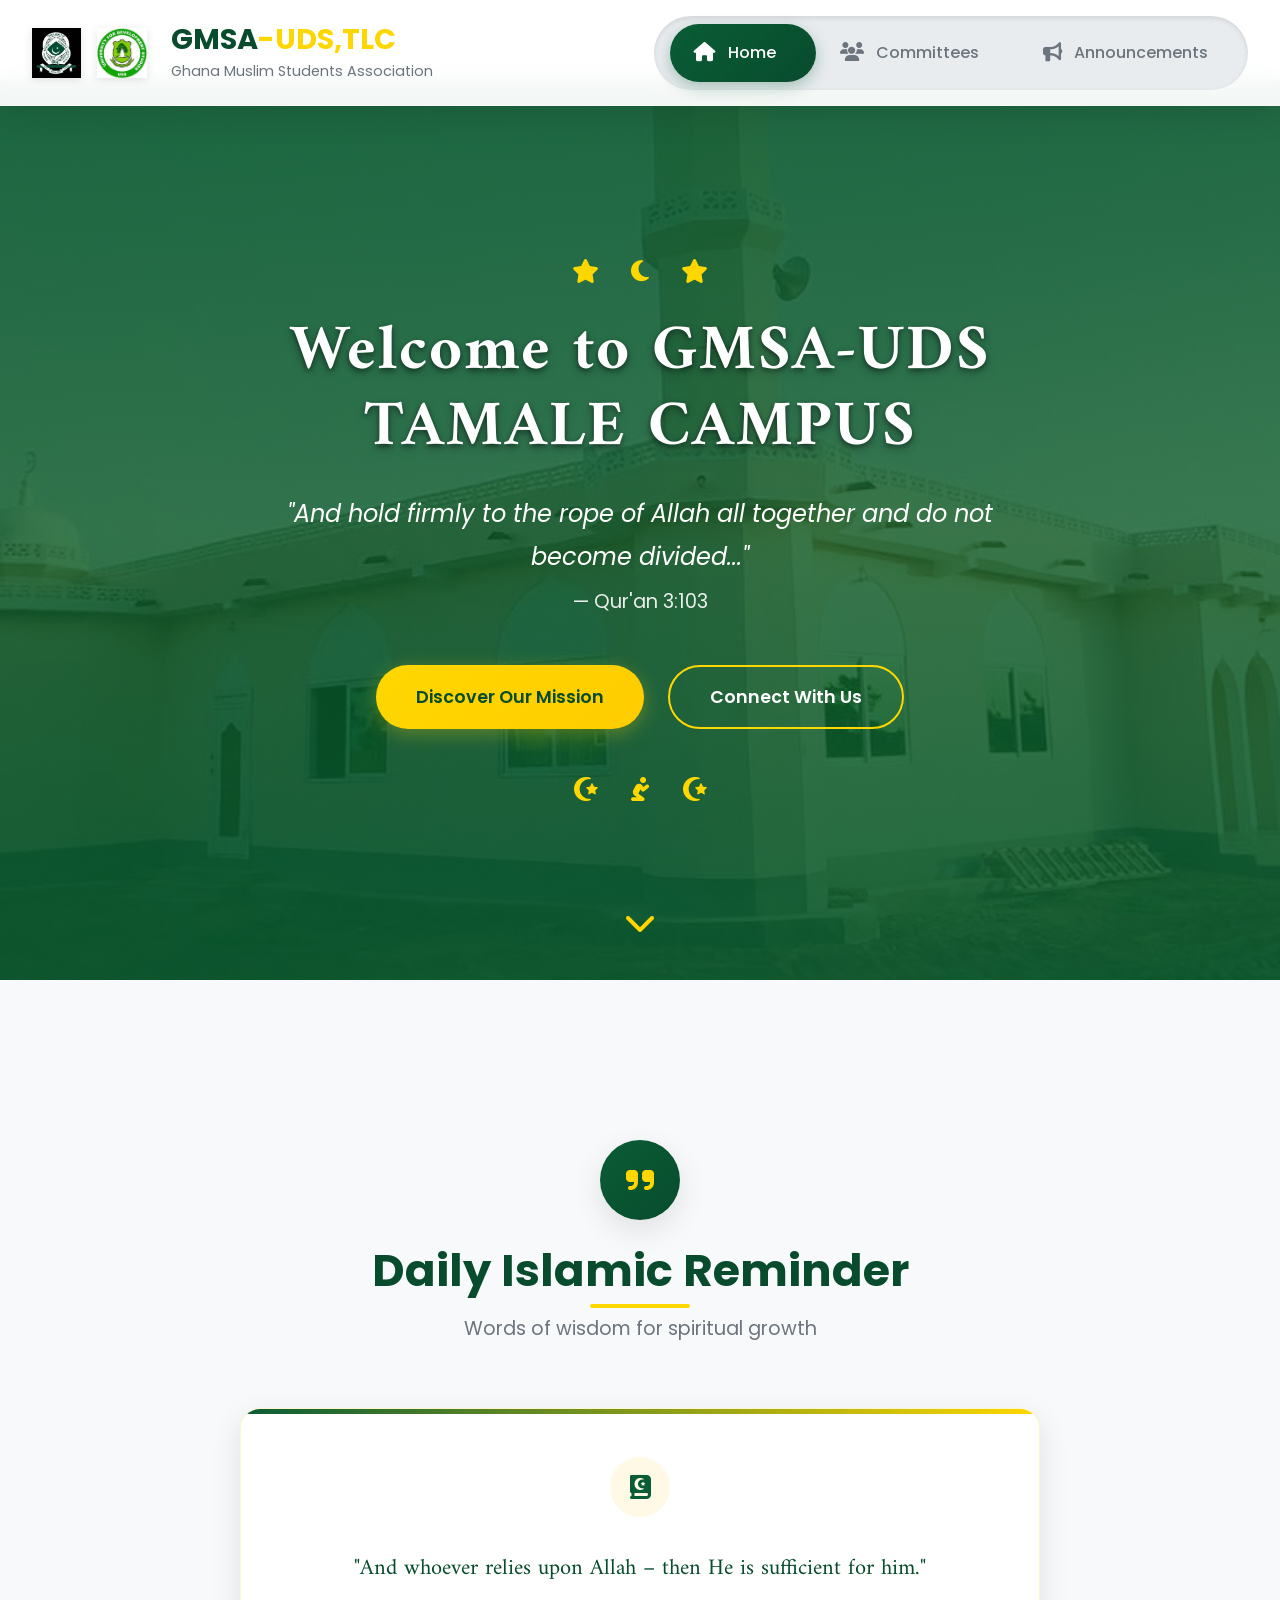
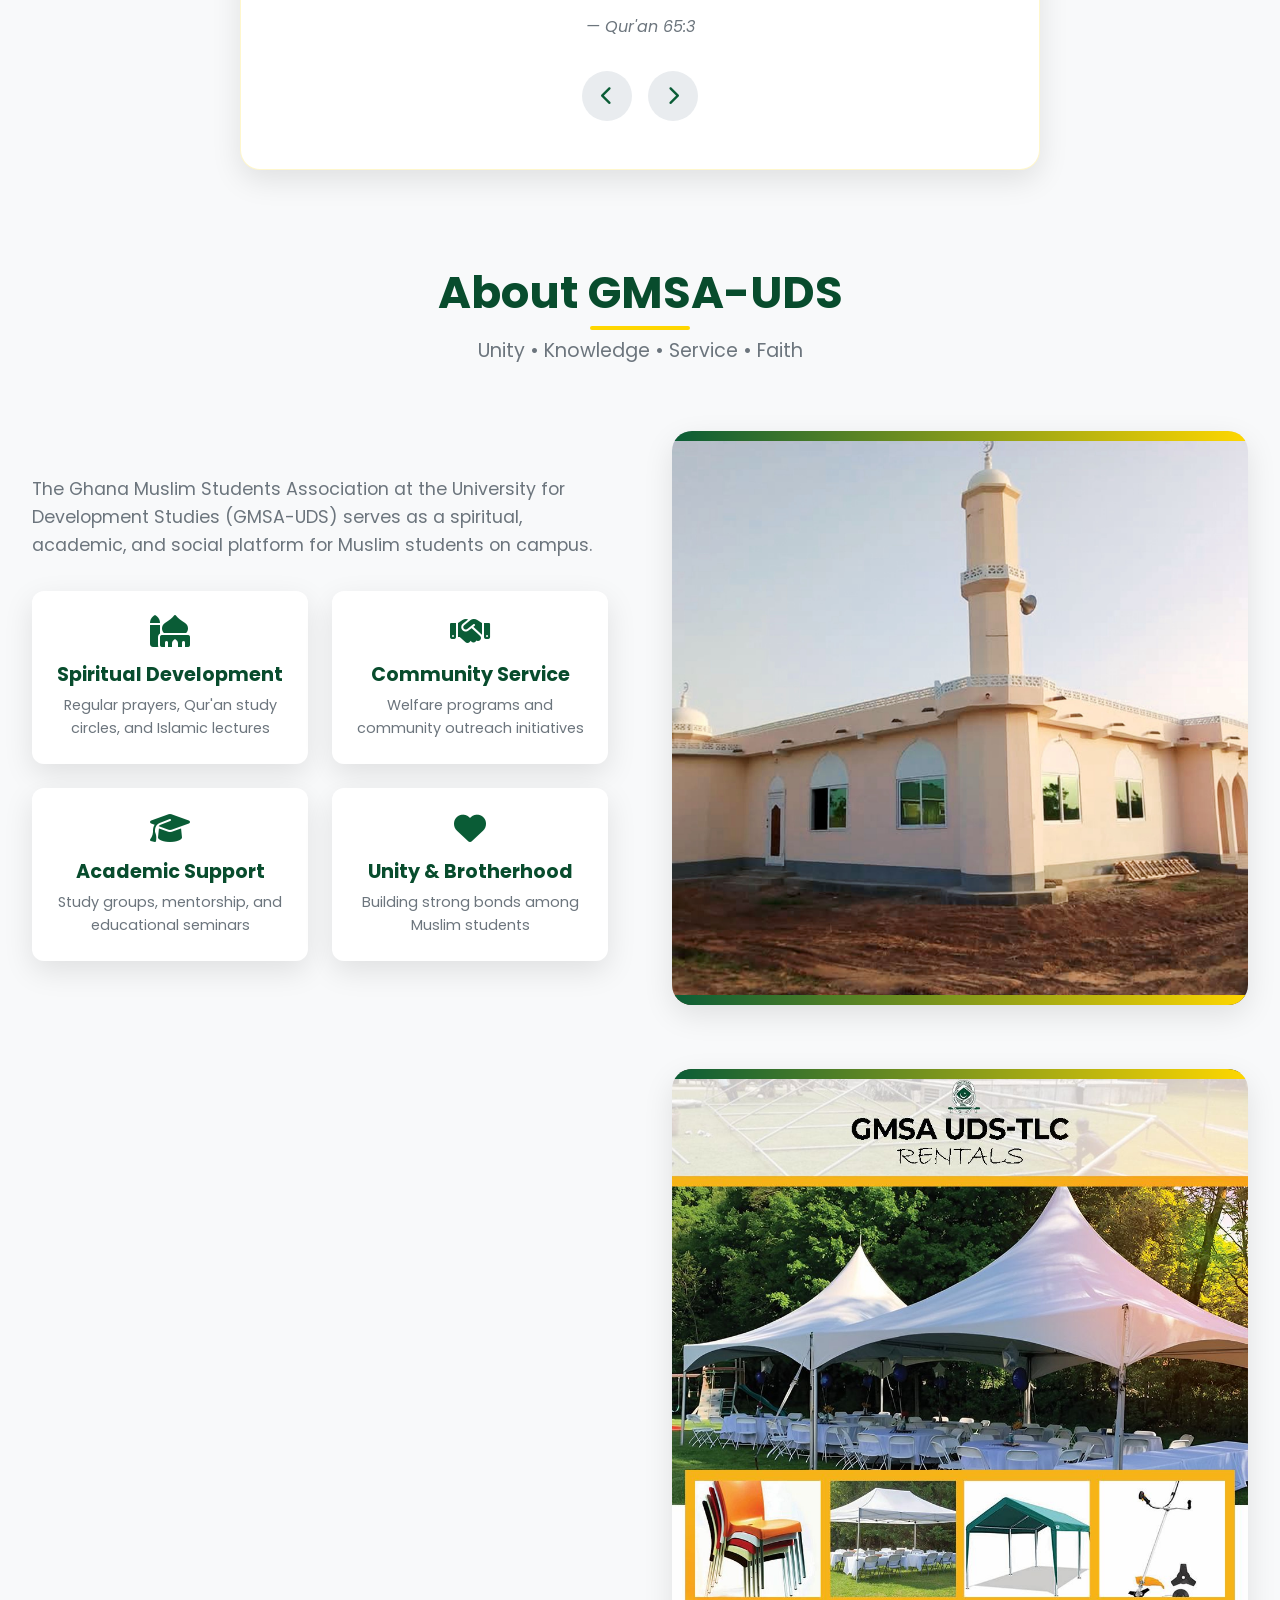
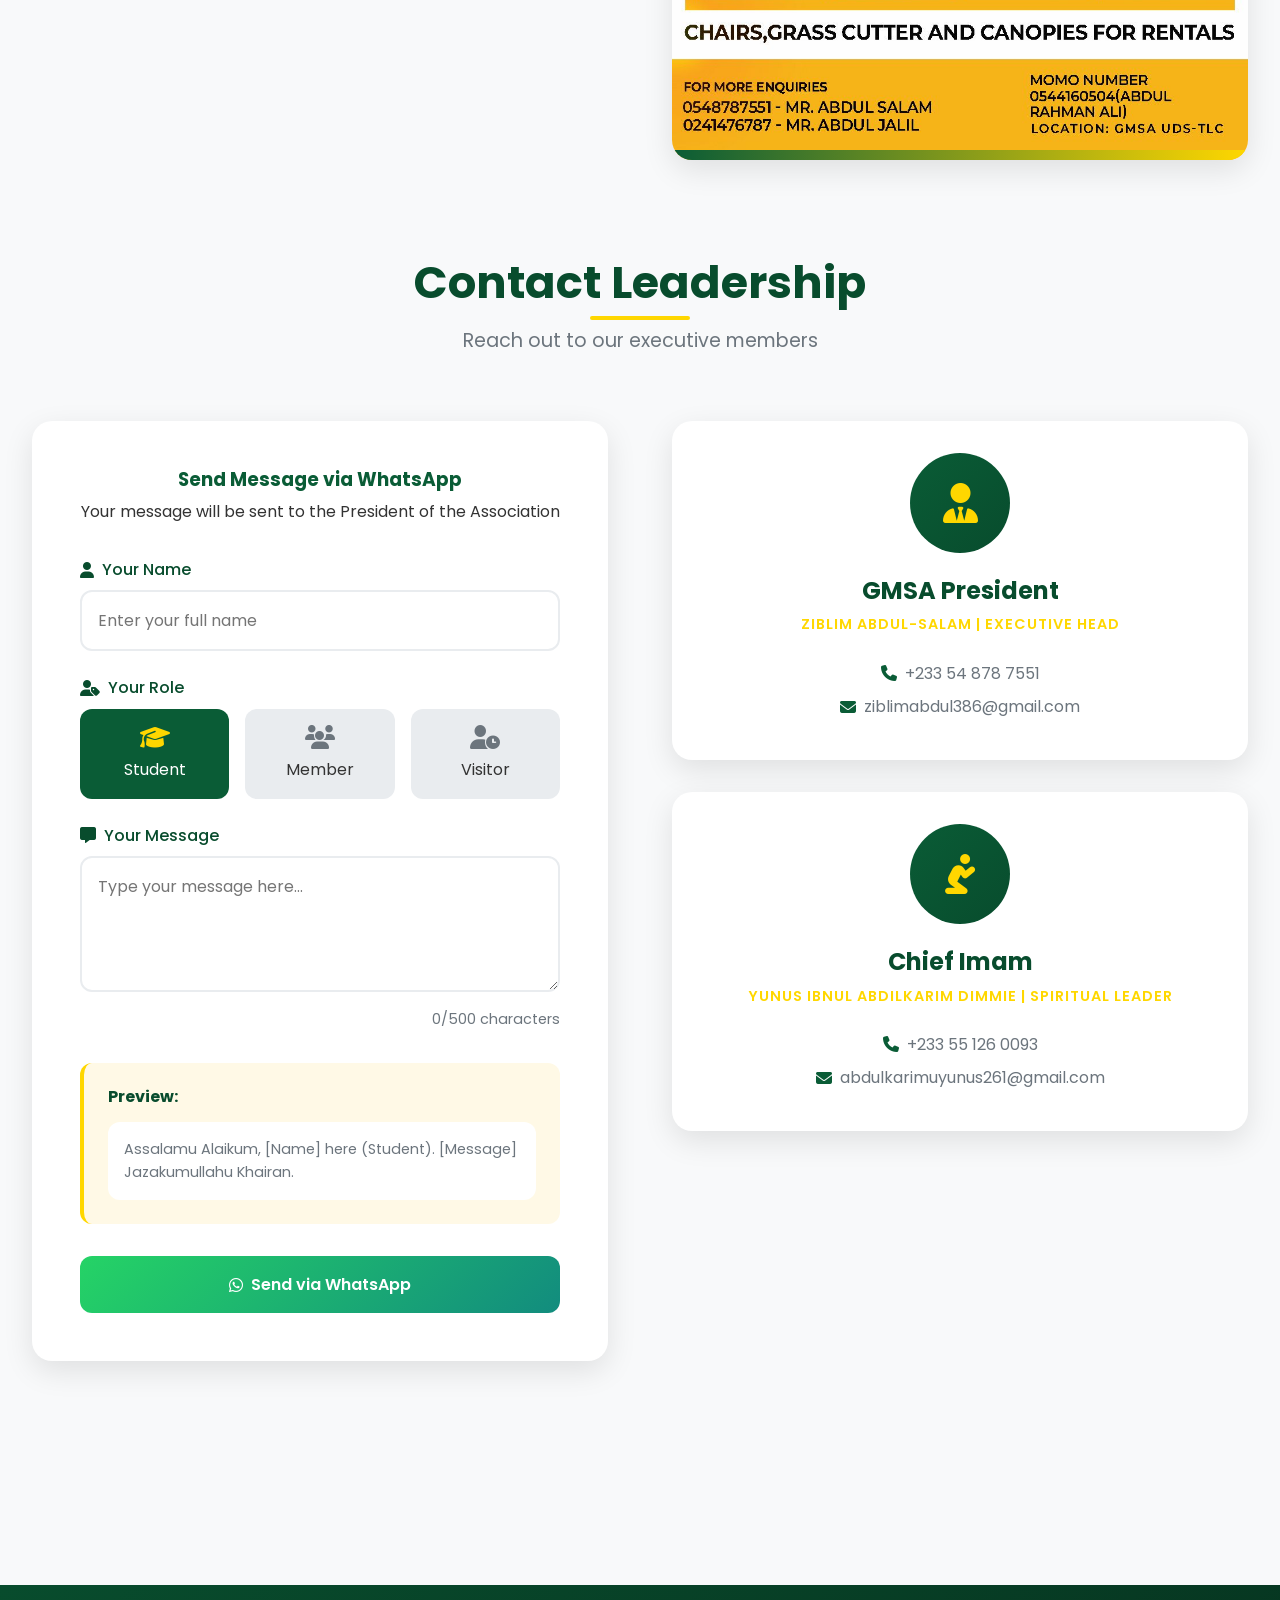
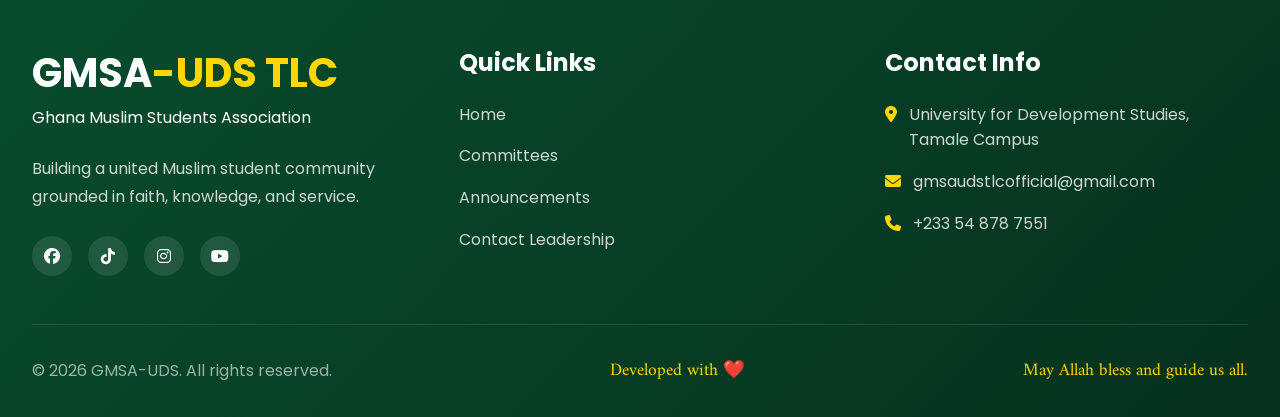
==== index.html @ 1ff303b8 "Add files via upload" ====
<!DOCTYPE html>
<html lang="en">
<head>
    <meta charset="UTF-8">
    <meta name="viewport" content="width=device-width, initial-scale=1.0">
    <title>GMSA-UDS | Ghana Muslim Students Association</title>
    <link rel="stylesheet" href="style.css">
    <link rel="stylesheet" href="https://cdnjs.cloudflare.com/ajax/libs/font-awesome/6.4.0/css/all.min.css">
    <link href="https://fonts.googleapis.com/css2?family=Poppins:wght@300;400;500;600;700&family=Amiri:wght@400;700&display=swap" rel="stylesheet">
    <link rel="stylesheet" href="https://cdnjs.cloudflare.com/ajax/libs/animate.css/4.1.1/animate.min.css">
</head>
<body>
    <!-- Navigation -->
    <nav class="main-nav">
        <div class="nav-container">
            <div class="logo-section">
                <div class="logo-wrapper">
                    <img src="logo-gmsa.png" alt="GMSA Logo" class="logo">
                    <img src="logo-uds.png" alt="UDS Logo" class="logo">
                </div>
                <div class="logo-text">
                    <h1>GMSA<span class="gold-text">-UDS,TLC</span></h1>
                    <p>Ghana Muslim Students Association</p>
                </div>
            </div>
            
            <div class="nav-tabs">
                <a href="index.html" class="nav-tab active" data-tab="home">
                    <i class="fas fa-home"></i>
                    <span>Home</span>
                </a>
                <a href="committees.html" class="nav-tab" data-tab="committees">
                    <i class="fas fa-users"></i>
                    <span>Committees</span>
                </a>
                <a href="announcements.html" class="nav-tab" data-tab="announcements">
                    <i class="fas fa-bullhorn"></i>
                    <span>Announcements</span>
                </a>
                <div class="nav-slider"></div>
            </div>
            
            <button class="mobile-menu-btn">
                <i class="fas fa-bars"></i>
            </button>
        </div>
    </nav>

    <!-- Mobile Navigation -->
    <div class="mobile-nav">
        <a href="index.html" class="mobile-nav-link active">
            <i class="fas fa-home"></i> Home
        </a>
        <a href="committees.html" class="mobile-nav-link">
            <i class="fas fa-users"></i> Committees
        </a>
        <a href="announcements.html" class="mobile-nav-link">
            <i class="fas fa-bullhorn"></i> Announcements
        </a>
    </div>

    <!-- Home Page Hero -->
    <section class="hero-section" id="home-hero">
        <div class="hero-overlay"></div>
        <div class="hero-content animate__animated animate__fadeInUp">
            <div class="islamic-ornament top-ornament">
                <i class="fas fa-star"></i>
                <i class="fas fa-moon"></i>
                <i class="fas fa-star"></i>
            </div>
            
            <h1 class="hero-title">Welcome to GMSA-UDS TAMALE CAMPUS</h1>
            <div class="hero-subtitle">
                <p class="quran-verse">"And hold firmly to the rope of Allah all together and do not become divided..."</p>
                <p class="quran-ref">— Qur'an 3:103</p>
            </div>
            
            <div class="hero-cta">
                <a href="#about" class="cta-btn primary-btn">Discover Our Mission</a>
                <a href="#contact" class="cta-btn secondary-btn">Connect With Us</a>
            </div>
            
            <div class="islamic-ornament bottom-ornament">
                <i class="fas fa-star-and-crescent"></i>
                <i class="fas fa-pray"></i>
                <i class="fas fa-star-and-crescent"></i>
            </div>
        </div>
        
        <div class="scroll-indicator">
            <i class="fas fa-chevron-down"></i>
        </div>
    </section>

    <!-- Main Content -->
    <main class="main-content">
        <!-- Daily Quote Section -->
        <section class="daily-quote-section">
            <div class="section-header">
                <div class="section-icon">
                    <i class="fas fa-quote-right"></i>
                </div>
                <h2 class="section-title">Daily Islamic Reminder</h2>
                <p class="section-subtitle">Words of wisdom for spiritual growth</p>
            </div>
            
            <div class="quote-container">
                <div class="quote-card">
                    <div class="quote-icon">
                        <i class="fas fa-book-quran"></i>
                    </div>
                    <p class="quote-text" id="daily-quote">Loading daily reminder...</p>
                    <p class="quote-ref" id="quote-ref"></p>
                    <div class="quote-controls">
                        <button id="prev-quote" class="quote-btn">
                            <i class="fas fa-chevron-left"></i>
                        </button>
                        <button id="next-quote" class="quote-btn">
                            <i class="fas fa-chevron-right"></i>
                        </button>
                    </div>
                </div>
            </div>
        </section>

        <!-- About Section -->
        <section class="about-section" id="about">
            <div class="section-header">
                <h2 class="section-title">About GMSA-UDS</h2>
                <p class="section-subtitle">Unity • Knowledge • Service • Faith</p>
            </div>
            
            <div class="about-content">
                <div class="about-text animate__animated animate__fadeInLeft">
                    <p>The Ghana Muslim Students Association at the University for Development Studies (GMSA-UDS) serves as a spiritual, academic, and social platform for Muslim students on campus.</p>
                    
                    <div class="about-highlights">
                        <div class="highlight-card">
                            <i class="fas fa-mosque"></i>
                            <h4>Spiritual Development</h4>
                            <p>Regular prayers, Qur'an study circles, and Islamic lectures</p>
                        </div>
                        <div class="highlight-card">
                            <i class="fas fa-handshake"></i>
                            <h4>Community Service</h4>
                            <p>Welfare programs and community outreach initiatives</p>
                        </div>
                        <div class="highlight-card">
                            <i class="fas fa-graduation-cap"></i>
                            <h4>Academic Support</h4>
                            <p>Study groups, mentorship, and educational seminars</p>
                        </div>
                        <div class="highlight-card">
                            <i class="fas fa-heart"></i>
                            <h4>Unity & Brotherhood</h4>
                            <p>Building strong bonds among Muslim students</p>
                        </div>
                    </div>
                </div>
                
                <div class="about-image animate__animated animate__fadeInRight">
                    <div class="image-frame">
                        <div class="frame-decoration"></div>
                        <img src="about-image.jpg" alt="GMSA-UDS Members" class="about-img">
                        <div class="frame-decoration"></div>
                    </div>
                </div>
<br>
<!-- business-->
 <div class="about-image animate__animated animate__fadeInRight">
                    <div class="image-frame">
                        <div class="frame-decoration"></div>
                        <img src="business.jpg" alt="GMSA-UDS Business" class="about-img">
                        <div class="frame-decoration"></div>
                    </div>
                </div>
            </div>
        </section>

        <!-- Contact Leadership Section -->
        <section class="contact-section" id="contact">
            <div class="section-header">
                <h2 class="section-title">Contact Leadership</h2>
                <p class="section-subtitle">Reach out to our executive members</p>
            </div>
            
            <div class="contact-container">
                <div class="contact-form-container">
                    <div class="form-header">
                        <h3>Send Message via WhatsApp</h3>
                        <p>Your message will be sent to the President of the Association</p>
                    </div>
                    
                    <form id="whatsapp-form" class="contact-form">
                        <div class="form-group">
                            <label for="name"><i class="fas fa-user"></i> Your Name</label>
                            <input type="text" id="name" placeholder="Enter your full name" required>
                        </div>
                        
                        <div class="form-group">
                            <label for="role"><i class="fas fa-user-tag"></i> Your Role</label>
                            <div class="role-selector">
                                <div class="role-option" data-role="Student">
                                    <i class="fas fa-graduation-cap"></i>
                                    <span>Student</span>
                                </div>
                                <div class="role-option" data-role="Member">
                                    <i class="fas fa-users"></i>
                                    <span>Member</span>
                                </div>
                                <div class="role-option" data-role="Visitor">
                                    <i class="fas fa-user-clock"></i>
                                    <span>Visitor</span>
                                </div>
                                <input type="hidden" id="role" value="Student" required>
                            </div>
                        </div>
                        
                        <div class="form-group">
                            <label for="message"><i class="fas fa-comment-alt"></i> Your Message</label>
                            <textarea id="message" placeholder="Type your message here..." rows="4" required></textarea>
                            <div class="char-count">
                                <span id="char-counter">0</span>/500 characters
                            </div>
                        </div>
                        
                        <div class="form-preview">
                            <h4>Preview:</h4>
                            <div class="preview-box">
                                <p id="preview-text">Assalamu Alaikum, [Name] here ([Role]). [Message] Jazakumullahu Khairan.</p>
                            </div>
                        </div>
                        
                        <div class="form-actions">
                            <button type="submit" class="whatsapp-btn">
                                <i class="fab fa-whatsapp"></i> Send via WhatsApp
                            </button>
                            <!--<button type="button" id="copy-message" class="copy-btn">
                                <i class="far fa-copy"></i> Copy Message
                            </button>-->
                        </div>
                    </form>
                </div>
                
                <div class="contact-leaders">
                    <div class="leader-card">
                        <div class="leader-image">
                            <i class="fas fa-user-tie"></i>
                        </div>
                        <h3 class="leader-name">GMSA President</h3>
                        <p class="leader-role">Ziblim Abdul-Salam | Executive Head</p>
                        <div class="leader-contact">
                            <p><i class="fas fa-phone"></i> +233 54 878 7551</p>
                            <p><i class="fas fa-envelope"></i> ziblimabdul386@gmail.com</p>
                        </div>
                    </div>
                    
                    <div class="leader-card">
                        <div class="leader-image">
                            <i class="fas fa-pray"></i>
                        </div>
                        <h3 class="leader-name">Chief Imam</h3>
                        <p class="leader-role">Yunus Ibnul  Abdilkarim Dimmie  | Spiritual Leader</p>
                        <div class="leader-contact">
                            <p><i class="fas fa-phone"></i>+233 55 126 0093</p>
                            <p><i class="fas fa-envelope"></i> abdulkarimuyunus261@gmail.com</p>
                        </div>
                    </div>
                </div>
            </div>
        </section>
    </main>

    <!-- Footer -->
    <footer class="main-footer">
        <div class="footer-content">
            <div class="footer-section">
                <div class="footer-logo">
                    <h2>GMSA<span class="gold-text">-UDS TLC</span></h2>
                    <p>Ghana Muslim Students Association</p>
                </div>
                <p class="footer-description">Building a united Muslim student community grounded in faith, knowledge, and service.</p>
                <div class="social-links">
                    <a href="https://www.facebook.com/share/1D9YQ5xvA8/" class="social-link"><i class="fab fa-facebook"></i></a>
                    <a href="tiktok.com/@gmsaudstlc" class="social-link"><i class="fab fa-tiktok"></i></a>
                    <a href="https://www.instagram.com/gmsaudstlc?igsh=MWtzemppaGV3cm1rNA==" class="social-link"><i class="fab fa-instagram"></i></a>
                    <a href="https://youtube.com/@gmsaudstlc?si=0BYmq0vOQ4SRqhPY" class="social-link"><i class="fab fa-youtube"></i></a>
                </div>
            </div>
            
            <div class="footer-section">
                <h3>Quick Links</h3>
                <ul class="footer-links">
                    <li><a href="index.html">Home</a></li>
                    <li><a href="committees.html">Committees</a></li>
                    <li><a href="announcements.html">Announcements</a></li>
                    <li><a href="#contact">Contact Leadership</a></li>
                </ul>
            </div>
            
            <div class="footer-section">
                <h3>Contact Info</h3>
                <ul class="contact-info">
                    <li><i class="fas fa-map-marker-alt"></i> University for Development Studies, Tamale Campus</li>
                    <li><i class="fas fa-envelope"></i> gmsaudstlcofficial@gmail.com</li>
                    <li><i class="fas fa-phone"></i> +233 54 878 7551</li>
                </ul>
            </div>
        </div>
        
        <div class="footer-bottom">
            <p>&copy; <span id="current-year"></span> GMSA-UDS. All rights reserved.</p>

<p class="islamic-greeting">Developed with ❤️</p>

            <p class="islamic-greeting">May Allah bless and guide us all.</p>
        </div>
    </footer>

    <!-- Scripts -->
    <script src="script.js"></script>
</body>
</html>
---- style.css ----
/* Reset & Base Styles */
* {
    margin: 0;
    padding: 0;
    box-sizing: border-box;
}

:root {
    --primary-green: #0a5c36;
    --dark-green: #084c2d;
    --light-green: #2ecc71;
    --white: #ffffff;
    --off-white: #f8f9fa;
    --light-gray: #e9ecef;
    --gray: #6c757d;
    --gold: #ffd700;
    --gold-light: #fff9e6;
    --shadow: 0 10px 30px rgba(0, 0, 0, 0.1);
    --shadow-hover: 0 15px 40px rgba(0, 0, 0, 0.15);
    --transition: all 0.3s ease;
    --border-radius: 12px;
    --border-radius-lg: 20px;
}

html {
    scroll-behavior: smooth;
}

body {
    font-family: 'Poppins', sans-serif;
    color: #333;
    background-color: var(--off-white);
    line-height: 1.6;
    overflow-x: hidden;
}

/* Typography */
h1, h2, h3, h4 {
    font-weight: 700;
    line-height: 1.2;
    color: var(--dark-green);
}

.gold-text {
    color: var(--gold);
}

/* Navigation Styles */
.main-nav {
    position: fixed;
    top: 0;
    left: 0;
    width: 100%;
    background: rgba(255, 255, 255, 0.95);
    backdrop-filter: blur(10px);
    box-shadow: var(--shadow);
    z-index: 1000;
    padding: 1rem 0;
}

.nav-container {
    max-width: 1400px;
    margin: 0 auto;
    padding: 0 2rem;
    display: flex;
    justify-content: space-between;
    align-items: center;
}

.logo-section {
    display: flex;
    align-items: center;
    gap: 1.5rem;
}

.logo-wrapper {
    display: flex;
    gap: 1rem;
}

.logo {
    height: 50px;
    width: auto;
    object-fit: contain;
    filter: drop-shadow(0 2px 4px rgba(0,0,0,0.1));
}

.logo-text h1 {
    font-size: 1.8rem;
    margin-bottom: 0.2rem;
}

.logo-text p {
    color: var(--gray);
    font-size: 0.9rem;
}

/* Tab Navigation */
.nav-tabs {
    display: flex;
    position: relative;
    background: var(--light-gray);
    border-radius: 50px;
    padding: 0.5rem;
    box-shadow: inset 0 2px 5px rgba(0,0,0,0.1);
}

.nav-tab {
    display: flex;
    align-items: center;
    gap: 0.75rem;
    padding: 1rem 2rem;
    text-decoration: none;
    color: var(--gray);
    font-weight: 500;
    border-radius: 50px;
    transition: var(--transition);
    position: relative;
    z-index: 1;
}

.nav-tab i {
    font-size: 1.2rem;
}

.nav-tab.active {
    color: var(--white);
}

.nav-tab:hover:not(.active) {
    color: var(--primary-green);
    transform: translateY(-2px);
}

.nav-slider {
    position: absolute;
    height: calc(100% - 1rem);
    background: linear-gradient(135deg, var(--primary-green), var(--dark-green));
    border-radius: 50px;
    transition: all 0.4s cubic-bezier(0.68, -0.55, 0.265, 1.55);
    box-shadow: 0 5px 15px rgba(10, 92, 54, 0.3);
}

/* Hero Section */
.hero-section {
    height: 100vh;
    min-height: 700px;
    position: relative;
    /* Slightly lighter, soft green overlay */
    background: linear-gradient(rgba(0, 80, 0, 0.5), rgba(0, 80, 0, 0.5)),
                url('about-image.jpg') center/cover no-repeat;
    display: flex;
    align-items: center;
    justify-content: center;
    text-align: center;
    color: var(--white);
    margin-top: 80px;
    /* Optional: smooth fade-in effect for hero */
    animation: fadeIn 1.5s ease-out;
}

/* Optional fadeIn animation */
@keyframes fadeIn {
    from { opacity: 0; transform: translateY(-20px);}
    to { opacity: 1; transform: translateY(0);}
}

.hero-overlay {
    position: absolute;
    top: 0;
    left: 0;
    width: 100%;
    height: 100%;
    background: linear-gradient(to bottom, 
                rgba(10, 92, 54, 0.8) 0%,
                rgba(10, 92, 54, 0.6) 50%,
                rgba(10, 92, 54, 0.8) 100%);
}

.hero-content {
    position: relative;
    z-index: 2;
    max-width: 800px;
    padding: 2rem;
}

.islamic-ornament {
    display: flex;
    justify-content: center;
    gap: 2rem;
    margin: 2rem 0;
    color: var(--gold);
    font-size: 1.5rem;
}

.hero-title {
    font-size: 4rem; /* large and prominent */
    margin-bottom: 1.5rem;
    font-weight: 900; /* extra bold */
    color: #ffffff; /* pure white */
    text-shadow: 
        0 2px 5px rgba(0,0,0,0.4),   /* subtle shadow for depth */
        0 4px 10px rgba(0,0,0,0.3);  /* soft glow effect */
    font-family: 'Amiri', serif; /* elegant serif font */
    letter-spacing: 2px; /* slightly spaced letters for luxury feel */
    line-height: 1.2;
    transition: all 0.3s ease;
}

/* Optional hover effect for hero titles */
.hero-title:hover {
    transform: scale(1.05);
    text-shadow: 
        0 4px 10px rgba(0,0,0,0.5),
        0 8px 20px rgba(0,0,0,0.4);
}

.quran-verse {
    font-size: 1.5rem;
    font-style: italic;
    margin-bottom: 0.5rem;
    line-height: 1.8;
}

.quran-ref {
    font-size: 1.2rem;
    opacity: 0.9;
}

.hero-cta {
    margin: 3rem 0;
    display: flex;
    gap: 1.5rem;
    justify-content: center;
}

.cta-btn {
    padding: 1rem 2.5rem;
    border-radius: 50px;
    text-decoration: none;
    font-weight: 600;
    font-size: 1.1rem;
    transition: var(--transition);
    display: inline-flex;
    align-items: center;
    justify-content: center;
    gap: 0.5rem;
}

.primary-btn {
    background: linear-gradient(135deg, var(--gold), #ffcc00);
    color: var(--dark-green);
    box-shadow: 0 5px 20px rgba(255, 215, 0, 0.3);
}

.secondary-btn {
    background: transparent;
    color: var(--white);
    border: 2px solid var(--gold);
    backdrop-filter: blur(10px);
}

.cta-btn:hover {
    transform: translateY(-3px);
    box-shadow: var(--shadow-hover);
}

.scroll-indicator {
    position: absolute;
    bottom: 2rem;
    left: 50%;
    transform: translateX(-50%);
    color: var(--gold);
    font-size: 2rem;
    animation: bounce 2s infinite;
}

@keyframes bounce {
    0%, 20%, 50%, 80%, 100% {transform: translateY(0) translateX(-50%);}
    40% {transform: translateY(-20px) translateX(-50%);}
    60% {transform: translateY(-10px) translateX(-50%);}
}

/* Section Styles */
.main-content {
    max-width: 1400px;
    margin: 0 auto;
    padding: 4rem 2rem;
}

.section-header {
    text-align: center;
    margin-bottom: 4rem;
}

.section-icon {
    width: 80px;
    height: 80px;
    background: linear-gradient(135deg, var(--primary-green), var(--dark-green));
    border-radius: 50%;
    display: flex;
    align-items: center;
    justify-content: center;
    margin: 0 auto 1.5rem;
    color: var(--gold);
    font-size: 2rem;
    box-shadow: var(--shadow);
}

.section-title {
    font-size: 2.8rem;
    margin-bottom: 1rem;
    position: relative;
    display: inline-block;
}

.section-title::after {
    content: '';
    position: absolute;
    bottom: -10px;
    left: 50%;
    transform: translateX(-50%);
    width: 100px;
    height: 4px;
    background: var(--gold);
    border-radius: 2px;
}

.section-subtitle {
    color: var(--gray);
    font-size: 1.2rem;
    max-width: 600px;
    margin: 0 auto;
}

/* Daily Quote Section */
.daily-quote-section {
    margin: 6rem 0;
}

.quote-container {
    max-width: 800px;
    margin: 0 auto;
}

.quote-card {
    background: var(--white);
    border-radius: var(--border-radius-lg);
    padding: 3rem;
    box-shadow: var(--shadow);
    position: relative;
    overflow: hidden;
    border: 1px solid rgba(255, 215, 0, 0.2);
}

.quote-card::before {
    content: '';
    position: absolute;
    top: 0;
    left: 0;
    width: 100%;
    height: 5px;
    background: linear-gradient(90deg, var(--primary-green), var(--gold));
}

.quote-icon {
    width: 60px;
    height: 60px;
    background: var(--gold-light);
    border-radius: 50%;
    display: flex;
    align-items: center;
    justify-content: center;
    margin: 0 auto 2rem;
    color: var(--primary-green);
    font-size: 1.5rem;
}

.quote-text {
    font-size: 1.4rem;
    line-height: 1.8;
    color: var(--dark-green);
    text-align: center;
    margin-bottom: 1.5rem;
    font-family: 'Amiri', serif;
}

.quote-ref {
    text-align: center;
    color: var(--gray);
    font-style: italic;
    margin-bottom: 2rem;
}

.quote-controls {
    display: flex;
    justify-content: center;
    gap: 1rem;
}

.quote-btn {
    width: 50px;
    height: 50px;
    border-radius: 50%;
    background: var(--light-gray);
    border: none;
    color: var(--primary-green);
    font-size: 1.2rem;
    cursor: pointer;
    transition: var(--transition);
    display: flex;
    align-items: center;
    justify-content: center;
}

.quote-btn:hover {
    background: var(--primary-green);
    color: var(--white);
    transform: translateY(-2px);
}

/* About Section */
.about-section {
    margin: 6rem 0;
}

.about-content {
    display: grid;
    grid-template-columns: 1fr 1fr;
    gap: 4rem;
    align-items: center;
}

.about-text p {
    font-size: 1.1rem;
    margin-bottom: 2rem;
    color: var(--gray);
}

.about-highlights {
    display: grid;
    grid-template-columns: repeat(2, 1fr);
    gap: 1.5rem;
    margin-top: 2rem;
}

.highlight-card {
    background: var(--white);
    padding: 1.5rem;
    border-radius: var(--border-radius);
    box-shadow: var(--shadow);
    transition: var(--transition);
    text-align: center;
}

.highlight-card:hover {
    transform: translateY(-5px);
    box-shadow: var(--shadow-hover);
}

.highlight-card i {
    font-size: 2rem;
    color: var(--primary-green);
    margin-bottom: 1rem;
}

.highlight-card h4 {
    margin-bottom: 0.5rem;
    font-size: 1.2rem;
}

.highlight-card p {
    font-size: 0.9rem;
    color: var(--gray);
    margin-bottom: 0;
}

.about-image {
    position: relative;
}

.image-frame {
    position: relative;
    border-radius: var(--border-radius-lg);
    overflow: hidden;
    box-shadow: var(--shadow);
}

.frame-decoration {
    position: absolute;
    width: 100%;
    height: 10px;
    background: linear-gradient(90deg, var(--primary-green), var(--gold));
    z-index: 1;
}

.frame-decoration:first-child {
    top: 0;
}

.frame-decoration:last-child {
    bottom: 0;
}

.about-img {
    width: 100%;
    height: auto;
    display: block;
    transition: transform 0.5s ease;
}

.image-frame:hover .about-img {
    transform: scale(1.05);
}

/* Contact Section */
.contact-section {
    margin: 6rem 0;
}

.contact-container {
    display: grid;
    grid-template-columns: 1fr 1fr;
    gap: 4rem;
}

.contact-form-container {
    background: var(--white);
    border-radius: var(--border-radius-lg);
    padding: 3rem;
    box-shadow: var(--shadow);
}

.form-header {
    text-align: center;
    margin-bottom: 2rem;
}

.form-header h3 {
    color: var(--primary-green);
    margin-bottom: 0.5rem;
}

.form-group {
    margin-bottom: 1.5rem;
}

.form-group label {
    display: block;
    margin-bottom: 0.5rem;
    color: var(--dark-green);
    font-weight: 500;
    display: flex;
    align-items: center;
    gap: 0.5rem;
}

.form-group input,
.form-group textarea {
    width: 100%;
    padding: 1rem;
    border: 2px solid var(--light-gray);
    border-radius: var(--border-radius);
    font-family: 'Poppins', sans-serif;
    font-size: 1rem;
    transition: var(--transition);
}

.form-group input:focus,
.form-group textarea:focus {
    outline: none;
    border-color: var(--primary-green);
    box-shadow: 0 0 0 3px rgba(10, 92, 54, 0.1);
}

.role-selector {
    display: flex;
    gap: 1rem;
}

.role-option {
    flex: 1;
    padding: 1rem;
    background: var(--light-gray);
    border-radius: var(--border-radius);
    text-align: center;
    cursor: pointer;
    transition: var(--transition);
    display: flex;
    flex-direction: column;
    align-items: center;
    gap: 0.5rem;
}

.role-option i {
    font-size: 1.5rem;
    color: var(--gray);
}

.role-option.active {
    background: var(--primary-green);
    color: var(--white);
}

.role-option.active i {
    color: var(--gold);
}

.role-option:hover:not(.active) {
    background: #e0e0e0;
    transform: translateY(-2px);
}

.char-count {
    text-align: right;
    font-size: 0.9rem;
    color: var(--gray);
    margin-top: 0.5rem;
}

.form-preview {
    margin: 2rem 0;
    padding: 1.5rem;
    background: var(--gold-light);
    border-radius: var(--border-radius);
    border-left: 4px solid var(--gold);
}

.form-preview h4 {
    margin-bottom: 1rem;
    color: var(--dark-green);
}

.preview-box {
    background: var(--white);
    padding: 1rem;
    border-radius: var(--border-radius);
    font-size: 0.9rem;
    color: var(--gray);
}

.form-actions {
    display: flex;
    gap: 1rem;
}

.whatsapp-btn,
.copy-btn {
    flex: 1;
    padding: 1rem;
    border: none;
    border-radius: var(--border-radius);
    font-family: 'Poppins', sans-serif;
    font-weight: 600;
    font-size: 1rem;
    cursor: pointer;
    transition: var(--transition);
    display: flex;
    align-items: center;
    justify-content: center;
    gap: 0.5rem;
}

.whatsapp-btn {
    background: linear-gradient(135deg, #25D366, #128C7E);
    color: var(--white);
}

.copy-btn {
    background: var(--light-gray);
    color: var(--dark-green);
}

.whatsapp-btn:hover {
    transform: translateY(-3px);
    box-shadow: 0 10px 20px rgba(37, 211, 102, 0.3);
}

.copy-btn:hover {
    background: #e0e0e0;
    transform: translateY(-2px);
}

.contact-leaders {
    display: flex;
    flex-direction: column;
    gap: 2rem;
}

.leader-card {
    background: var(--white);
    border-radius: var(--border-radius-lg);
    padding: 2rem;
    text-align: center;
    box-shadow: var(--shadow);
    transition: var(--transition);
}

.leader-card:hover {
    transform: translateY(-5px);
    box-shadow: var(--shadow-hover);
}

.leader-image {
    width: 100px;
    height: 100px;
    background: linear-gradient(135deg, var(--primary-green), var(--dark-green));
    border-radius: 50%;
    margin: 0 auto 1.5rem;
    display: flex;
    align-items: center;
    justify-content: center;
    color: var(--gold);
    font-size: 2.5rem;
}

.leader-name {
    font-size: 1.5rem;
    margin-bottom: 0.5rem;
}

.leader-role {
    color: var(--gold);
    font-weight: 600;
    margin-bottom: 1.5rem;
    text-transform: uppercase;
    letter-spacing: 1px;
    font-size: 0.9rem;
}

.leader-contact p {
    display: flex;
    align-items: center;
    justify-content: center;
    gap: 0.5rem;
    margin-bottom: 0.5rem;
    color: var(--gray);
}

.leader-contact i {
    color: var(--primary-green);
}

/* Footer */
.main-footer {
    background: linear-gradient(135deg, var(--dark-green), #06311e);
    color: var(--white);
    padding: 4rem 2rem 2rem;
    margin-top: 4rem;
}

.footer-content {
    max-width: 1400px;
    margin: 0 auto;
    display: grid;
    grid-template-columns: repeat(3, 1fr);
    gap: 4rem;
    margin-bottom: 3rem;
}

.footer-logo h2 {
    color: var(--white);
    font-size: 2.5rem;
    margin-bottom: 0.5rem;
}

.footer-description {
    margin: 1.5rem 0;
    color: rgba(255, 255, 255, 0.8);
    line-height: 1.8;
}

.social-links {
    display: flex;
    gap: 1rem;
}

.social-link {
    width: 40px;
    height: 40px;
    background: rgba(255, 255, 255, 0.1);
    border-radius: 50%;
    display: flex;
    align-items: center;
    justify-content: center;
    color: var(--white);
    text-decoration: none;
    transition: var(--transition);
}

.social-link:hover {
    background: var(--gold);
    color: var(--dark-green);
    transform: translateY(-3px);
}

.footer-section h3 {
    color: var(--white);
    margin-bottom: 1.5rem;
    font-size: 1.5rem;
}

.footer-links {
    list-style: none;
}

.footer-links li {
    margin-bottom: 1rem;
}

.footer-links a {
    color: rgba(255, 255, 255, 0.8);
    text-decoration: none;
    transition: var(--transition);
    display: flex;
    align-items: center;
    gap: 0.5rem;
}

.footer-links a:hover {
    color: var(--gold);
    padding-left: 0.5rem;
}

.contact-info {
    list-style: none;
}

.contact-info li {
    margin-bottom: 1rem;
    color: rgba(255, 255, 255, 0.8);
    display: flex;
    align-items: flex-start;
    gap: 0.75rem;
}

.contact-info i {
    color: var(--gold);
    margin-top: 0.25rem;
}

.footer-bottom {
    max-width: 1400px;
    margin: 0 auto;
    padding-top: 2rem;
    border-top: 1px solid rgba(255, 255, 255, 0.1);
    text-align: center;
    color: rgba(255, 255, 255, 0.6);
    display: flex;
    justify-content: space-between;
    align-items: center;
}

.islamic-greeting {
    font-family: 'Amiri', serif;
    font-size: 1.1rem;
    color: var(--gold);
}

/* Mobile Navigation */
.mobile-menu-btn {
    display: none;
    background: none;
    border: none;
    font-size: 1.5rem;
    color: var(--primary-green);
    cursor: pointer;
    padding: 0.5rem;
}

.mobile-nav {
    display: none;
    position: fixed;
    top: 80px;
    left: 0;
    width: 100%;
    background: var(--white);
    box-shadow: var(--shadow);
    z-index: 999;
    padding: 1rem 0;
}

.mobile-nav-link {
    display: block;
    padding: 1rem 2rem;
    text-decoration: none;
    color: var(--gray);
    font-weight: 500;
    border-bottom: 1px solid var(--light-gray);
    transition: var(--transition);
}

.mobile-nav-link.active {
    color: var(--primary-green);
    background: var(--gold-light);
    border-left: 4px solid var(--gold);
}

.mobile-nav-link:hover {
    color: var(--primary-green);
    padding-left: 2.5rem;
}

/* Responsive Design */
@media (max-width: 1024px) {
    .about-content,
    .contact-container {
        grid-template-columns: 1fr;
        gap: 3rem;
    }
    
    .footer-content {
        grid-template-columns: repeat(2, 1fr);
        gap: 3rem;
    }
}

@media (max-width: 768px) {
    .nav-tabs {
        display: none;
    }
    
    .mobile-menu-btn {
        display: block;
    }
    
    .hero-title {
        font-size: 2.5rem;
    }
    
    .quran-verse {
        font-size: 1.2rem;
    }
    
    .hero-cta {
        flex-direction: column;
        gap: 1rem;
    }
    
    .section-title {
        font-size: 2rem;
    }
    
    .about-highlights {
        grid-template-columns: 1fr;
    }
    
    .form-actions {
        flex-direction: column;
    }
    
    .role-selector {
        flex-direction: column;
    }
    
    .footer-content {
        grid-template-columns: 1fr;
    }
    
    .footer-bottom {
        flex-direction: column;
        gap: 1rem;
        text-align: center;
    }
}

@media (max-width: 480px) {
    .nav-container {
        padding: 0 1rem;
    }
    
    .logo-wrapper {
        gap: 0.5rem;
    }
    
    .logo {
        height: 35px;
    }
    
    .hero-content {
        padding: 1rem;
    }
    
    .main-content {
        padding: 2rem 1rem;
    }
    
    .quote-card,
    .contact-form-container {
        padding: 1.5rem;
    }
    
    .islamic-ornament {
        gap: 1rem;
        font-size: 1.2rem;
    }
}

/* Animation Classes */
.animate-on-scroll {
    opacity: 0;
    transform: translateY(30px);
    transition: opacity 0.6s ease, transform 0.6s ease;
}

.animate-on-scroll.visible {
    opacity: 1;
    transform: translateY(0);
}

/* Loading Animation */
.loading {
    display: inline-block;
    width: 20px;
    height: 20px;
    border: 3px solid var(--light-gray);
    border-top-color: var(--primary-green);
    border-radius: 50%;
    animation: spin 1s linear infinite;
}

@keyframes spin {
    to { transform: rotate(360deg); }
}

/* Success/Error States */
.success-message {
    background: #d4edda;
    color: #155724;
    padding: 1rem;
    border-radius: var(--border-radius);
    margin: 1rem 0;
    border-left: 4px solid #28a745;
}

.error-message {
    background: #f8d7da;
    color: #721c24;
    padding: 1rem;
    border-radius: var(--border-radius);
    margin: 1rem 0;
    border-left: 4px solid #dc3545;
}

/* Print Styles */
@media print {
    .main-nav,
    .hero-section,
    .footer,
    .cta-btn,
    .form-actions {
        display: none !important;
    }
    
    body {
        color: #000;
        background: #fff;
    }
    
    .main-content {
        padding: 0;
        margin: 0;
    }
}
/*new.   */
/* Committees Page Styles */
.committees-section {
    padding: 4rem 0;
}

.committee-filter {
    display: flex;
    justify-content: center;
    gap: 1rem;
    margin-bottom: 3rem;
    flex-wrap: wrap;
}

.committee-filter .filter-btn {
    padding: 0.75rem 1.5rem;
    background: var(--light-gray);
    border: none;
    border-radius: 50px;
    font-family: 'Poppins', sans-serif;
    font-weight: 500;
    color: var(--gray);
    cursor: pointer;
    transition: var(--transition);
}

.committee-filter .filter-btn.active {
    background: linear-gradient(135deg, var(--primary-green), var(--dark-green));
    color: var(--white);
    box-shadow: 0 5px 15px rgba(10, 92, 54, 0.3);
}

.committee-filter .filter-btn:hover:not(.active) {
    background: #e0e0e0;
    transform: translateY(-2px);
}

.committees-grid {
    display: grid;
    grid-template-columns: repeat(auto-fill, minmax(350px, 1fr));
    gap: 2rem;
    margin-top: 2rem;
}

.committee-card {
    background: var(--white);
    border-radius: var(--border-radius-lg);
    padding: 2rem;
    box-shadow: var(--shadow);
    transition: var(--transition);
    position: relative;
    overflow: hidden;
    border: 1px solid rgba(255, 215, 0, 0.1);
}

.committee-card::before {
    content: '';
    position: absolute;
    top: 0;
    left: 0;
    width: 5px;
    height: 100%;
    background: linear-gradient(to bottom, var(--primary-green), var(--gold));
}

.committee-icon {
    width: 70px;
    height: 70px;
    background: linear-gradient(135deg, var(--primary-green), var(--dark-green));
    border-radius: 50%;
    display: flex;
    align-items: center;
    justify-content: center;
    margin-bottom: 1.5rem;
    color: var(--gold);
    font-size: 1.8rem;
    box-shadow: 0 5px 15px rgba(10, 92, 54, 0.2);
}

.committee-title {
    font-size: 1.5rem;
    margin-bottom: 1rem;
    color: var(--dark-green);
}

.committee-desc {
    color: var(--gray);
    margin-bottom: 2rem;
    line-height: 1.6;
}

.committee-leaders {
    background: var(--gold-light);
    border-radius: var(--border-radius);
    padding: 1.5rem;
    margin-bottom: 1.5rem;
}

.leader {
    display: flex;
    align-items: center;
    gap: 1rem;
    margin-bottom: 1rem;
}

.leader:last-child {
    margin-bottom: 0;
}

.leader-img {
    width: 50px;
    height: 50px;
    background: var(--white);
    border-radius: 50%;
    display: flex;
    align-items: center;
    justify-content: center;
    color: var(--primary-green);
    font-size: 1.5rem;
    box-shadow: 0 3px 10px rgba(0,0,0,0.1);
}

.leader-info h4 {
    font-size: 1rem;
    margin-bottom: 0.25rem;
}

.leader-info p {
    font-size: 0.85rem;
    color: var(--gray);
}

.committee-contact p {
    display: flex;
    align-items: center;
    gap: 0.5rem;
    margin-bottom: 0.5rem;
    color: var(--gray);
    font-size: 0.9rem;
}

.committee-contact i {
    color: var(--primary-green);
    width: 20px;
}

.committee-tags {
    display: flex;
    gap: 0.5rem;
    margin-top: 1.5rem;
}

.tag {
    padding: 0.25rem 0.75rem;
    border-radius: 50px;
    font-size: 0.75rem;
    font-weight: 500;
    text-transform: uppercase;
    letter-spacing: 0.5px;
}

.tag.operational {
    background: rgba(46, 204, 113, 0.1);
    color: #27ae60;
}

.tag.administrative {
    background: rgba(52, 152, 219, 0.1);
    color: #2980b9;
}

.tag.spiritual {
    background: rgba(155, 89, 182, 0.1);
    color: #8e44ad;
}

.tag.active {
    background: rgba(39, 174, 96, 0.1);
    color: #27ae60;
}

.tag.periodic {
    background: rgba(241, 196, 15, 0.1);
    color: #f39c12;
}

/* Announcements Page Styles */
.announcements-section {
    padding: 4rem 0;
}

.announcement-filter {
    display: flex;
    justify-content: center;
    gap: 1rem;
    margin-bottom: 3rem;
    flex-wrap: wrap;
}

.announcement-filter .filter-btn {
    padding: 0.75rem 1.5rem;
    background: var(--light-gray);
    border: none;
    border-radius: 50px;
    font-family: 'Poppins', sans-serif;
    font-weight: 500;
    color: var(--gray);
    cursor: pointer;
    transition: var(--transition);
    display: flex;
    align-items: center;
    gap: 0.5rem;
}

.announcement-filter .filter-btn.active {
    background: linear-gradient(135deg, var(--primary-green), var(--dark-green));
    color: var(--white);
    box-shadow: 0 5px 15px rgba(10, 92, 54, 0.3);
}

.announcement-filter .filter-btn:hover:not(.active) {
    background: #e0e0e0;
    transform: translateY(-2px);
}

.announcements-grid {
    display: grid;
    grid-template-columns: repeat(auto-fill, minmax(350px, 1fr));
    gap: 2rem;
    margin-bottom: 3rem;
}

.announcement-card {
    background: var(--white);
    border-radius: var(--border-radius-lg);
    overflow: hidden;
    box-shadow: var(--shadow);
    transition: var(--transition);
    position: relative;
}

.announcement-header {
    display: flex;
    justify-content: space-between;
    align-items: flex-start;
    padding: 1.5rem 1.5rem 0;
}

.announcement-category {
    z-index: 1;
}

.category-badge {
    padding: 0.5rem 1rem;
    border-radius: 50px;
    font-size: 0.75rem;
    font-weight: 600;
    text-transform: uppercase;
    letter-spacing: 0.5px;
}

.category-badge.events {
    background: rgba(231, 76, 60, 0.1);
    color: #e74c3c;
}

.category-badge.prayer {
    background: rgba(52, 152, 219, 0.1);
    color: #3498db;
}

.category-badge.academic {
    background: rgba(155, 89, 182, 0.1);
    color: #9b59b6;
}

.category-badge.general {
    background: rgba(46, 204, 113, 0.1);
    color: #2ecc71;
}

.announcement-date {
    text-align: center;
    background: linear-gradient(135deg, var(--primary-green), var(--dark-green));
    color: var(--white);
    padding: 0.75rem;
    border-radius: var(--border-radius);
    min-width: 70px;
    box-shadow: 0 5px 15px rgba(10, 92, 54, 0.2);
}

.date-day {
    font-size: 1.5rem;
    font-weight: 700;
    line-height: 1;
}

.date-month {
    font-size: 0.9rem;
    font-weight: 600;
    margin: 0.25rem 0;
}

.date-year {
    font-size: 0.8rem;
    opacity: 0.9;
}

.announcement-body {
    padding: 1.5rem;
}

.announcement-title {
    font-size: 1.3rem;
    margin-bottom: 1rem;
    color: var(--dark-green);
    line-height: 1.3;
}

.announcement-desc {
    color: var(--gray);
    margin-bottom: 1.5rem;
    line-height: 1.6;
}

.announcement-details {
    background: var(--gold-light);
    border-radius: var(--border-radius);
    padding: 1rem;
    margin-top: 1rem;
}

.announcement-details p {
    display: flex;
    align-items: center;
    gap: 0.5rem;
    margin-bottom: 0.5rem;
    font-size: 0.9rem;
    color: var(--gray);
}

.announcement-details i {
    color: var(--primary-green);
    width: 16px;
}

.announcement-footer {
    display: flex;
    padding: 1rem 1.5rem;
    border-top: 1px solid var(--light-gray);
    gap: 0.5rem;
}

.announcement-btn {
    flex: 1;
    padding: 0.75rem;
    background: var(--light-gray);
    border: none;
    border-radius: var(--border-radius);
    font-family: 'Poppins', sans-serif;
    font-size: 0.85rem;
    font-weight: 500;
    color: var(--dark-green);
    cursor: pointer;
    transition: var(--transition);
    display: flex;
    align-items: center;
    justify-content: center;
    gap: 0.5rem;
    text-decoration: none;
    text-align: center;
}

.announcement-btn:hover {
    background: var(--primary-green);
    color: var(--white);
    transform: translateY(-2px);
}

.announcement-status {
    position: absolute;
    top: 1rem;
    right: 1rem;
    z-index: 2;
}

.status {
    padding: 0.25rem 0.75rem;
    border-radius: 50px;
    font-size: 0.7rem;
    font-weight: 600;
    text-transform: uppercase;
    letter-spacing: 0.5px;
}

.status.upcoming {
    background: rgba(52, 152, 219, 0.1);
    color: #3498db;
    border: 1px solid rgba(52, 152, 219, 0.2);
}

.status.active {
    background: rgba(46, 204, 113, 0.1);
    color: #27ae60;
    border: 1px solid rgba(46, 204, 113, 0.2);
}

.status.past {
    background: rgba(149, 165, 166, 0.1);
    color: #7f8c8d;
    border: 1px solid rgba(149, 165, 166, 0.2);
}

.load-more-container {
    text-align: center;
    margin: 3rem 0;
}

.load-more-btn {
    padding: 1rem 2.5rem;
    background: linear-gradient(135deg, var(--primary-green), var(--dark-green));
    color: var(--white);
    border: none;
    border-radius: 50px;
    font-family: 'Poppins', sans-serif;
    font-weight: 600;
    font-size: 1rem;
    cursor: pointer;
    transition: var(--transition);
    display: inline-flex;
    align-items: center;
    gap: 0.75rem;
    box-shadow: 0 5px 20px rgba(10, 92, 54, 0.3);
}

.load-more-btn:hover {
    transform: translateY(-3px);
    box-shadow: 0 10px 30px rgba(10, 92, 54, 0.4);
}

.load-more-btn:disabled {
    opacity: 0.7;
    cursor: not-allowed;
    transform: none !important;
}

/* Subscribe Section */
.subscribe-section {
    background: linear-gradient(135deg, var(--primary-green), var(--dark-green));
    border-radius: var(--border-radius-lg);
    padding: 3rem;
    margin: 4rem 0;
    color: var(--white);
}

.subscribe-container {
    display: grid;
    grid-template-columns: 2fr 1fr;
    gap: 3rem;
    align-items: center;
}

.subscribe-content h2 {
    color: var(--white);
    font-size: 2.2rem;
    margin-bottom: 1rem;
}

.subscribe-content p {
    opacity: 0.9;
    margin-bottom: 2rem;
    font-size: 1.1rem;
}

.subscribe-form .form-group {
    display: flex;
    gap: 1rem;
    margin-bottom: 1.5rem;
}

.subscribe-input {
    flex: 1;
    padding: 1rem 1.5rem;
    border: none;
    border-radius: 50px;
    font-family: 'Poppins', sans-serif;
    font-size: 1rem;
    background: rgba(255, 255, 255, 0.1);
    color: var(--white);
    backdrop-filter: blur(10px);
}

.subscribe-input::placeholder {
    color: rgba(255, 255, 255, 0.7);
}

.subscribe-input:focus {
    outline: none;
    background: rgba(255, 255, 255, 0.15);
}

.subscribe-btn {
    padding: 1rem 2rem;
    background: var(--gold);
    color: var(--dark-green);
    border: none;
    border-radius: 50px;
    font-family: 'Poppins', sans-serif;
    font-weight: 600;
    font-size: 1rem;
    cursor: pointer;
    transition: var(--transition);
    display: flex;
    align-items: center;
    gap: 0.5rem;
}

.subscribe-btn:hover {
    background: #ffcc00;
    transform: translateY(-2px);
    box-shadow: 0 10px 20px rgba(255, 215, 0, 0.3);
}

.subscribe-options {
    display: flex;
    gap: 2rem;
    flex-wrap: wrap;
}

.option-checkbox {
    display: flex;
    align-items: center;
    gap: 0.5rem;
    cursor: pointer;
    font-size: 0.9rem;
    opacity: 0.9;
    transition: var(--transition);
}

.option-checkbox:hover {
    opacity: 1;
}

.option-checkbox input[type="checkbox"] {
    width: 18px;
    height: 18px;
    accent-color: var(--gold);
}

.subscribe-image {
    text-align: center;
}

.subscribe-image i {
    font-size: 8rem;
    color: rgba(255, 255, 255, 0.1);
}

/* Responsive Adjustments for New Pages */
@media (max-width: 768px) {
    .committees-grid,
    .announcements-grid {
        grid-template-columns: 1fr;
    }
    
    .subscribe-container {
        grid-template-columns: 1fr;
        text-align: center;
    }
    
    .subscribe-form .form-group {
        flex-direction: column;
    }
    
    .subscribe-options {
        justify-content: center;
    }
    
    .announcement-header {
        flex-direction: column;
        gap: 1rem;
        align-items: flex-start;
    }
    
    .announcement-date {
        align-self: flex-end;
    }
    
    .announcement-footer {
        flex-direction: column;
    }
}

@media (max-width: 480px) {
    .committee-filter,
    .announcement-filter {
        flex-direction: column;
        align-items: center;
    }
    
    .filter-btn {
        width: 200px;
    }
    
    .committee-card,
    .announcement-card {
        padding: 1.5rem;
    }
    
    .subscribe-section {
        padding: 2rem 1.5rem;
    }
}
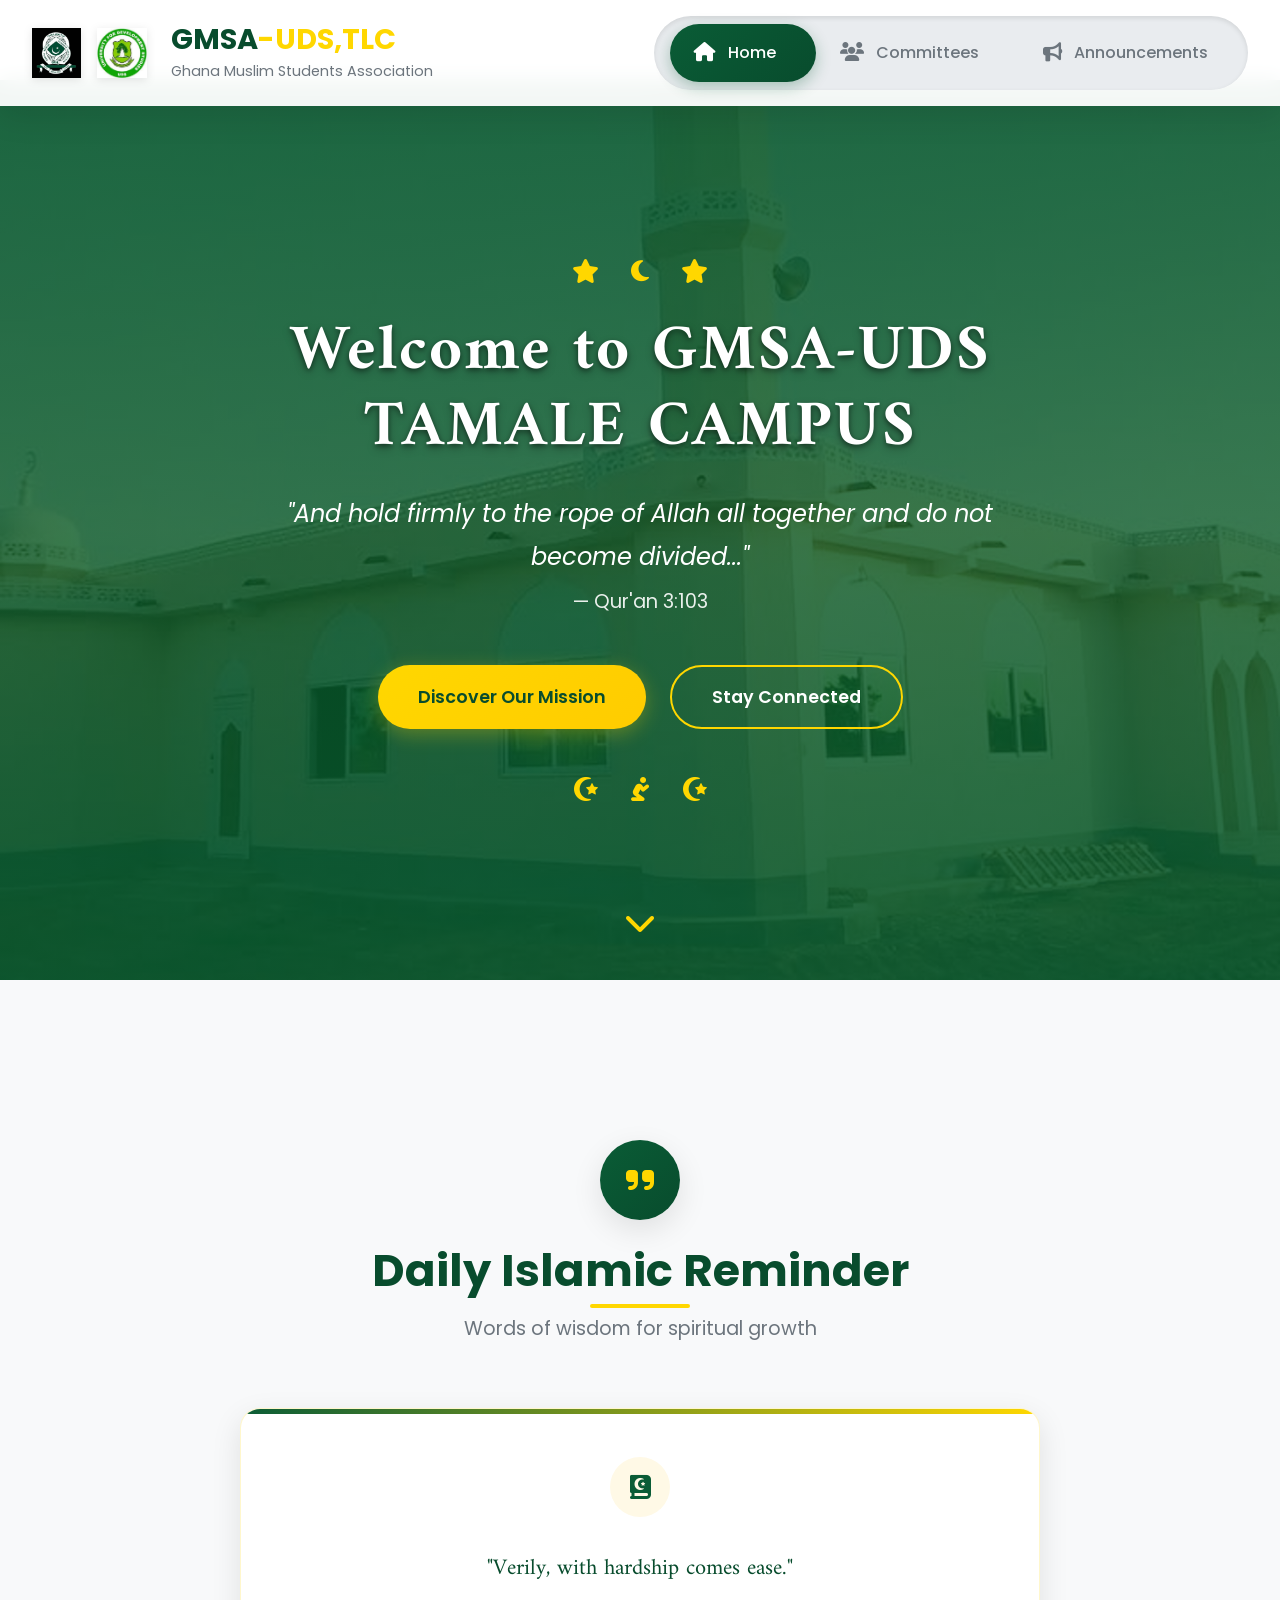
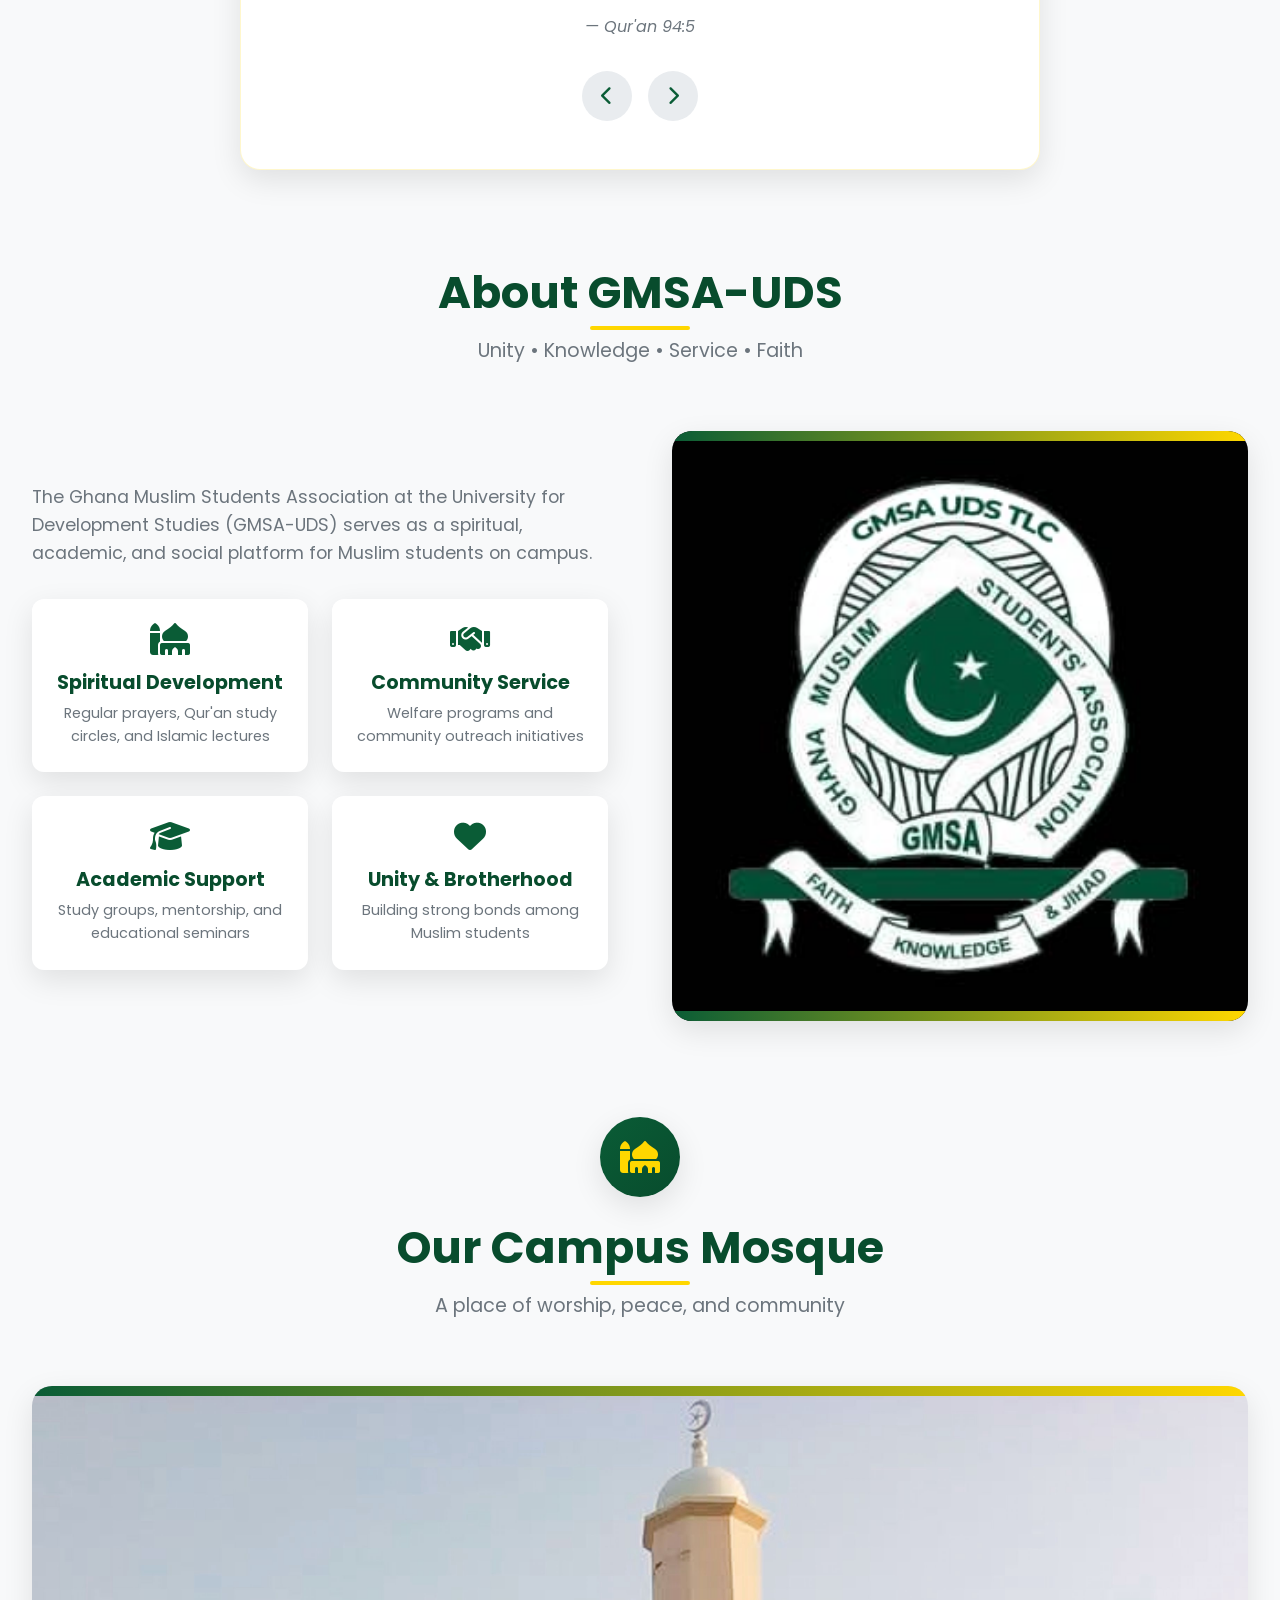
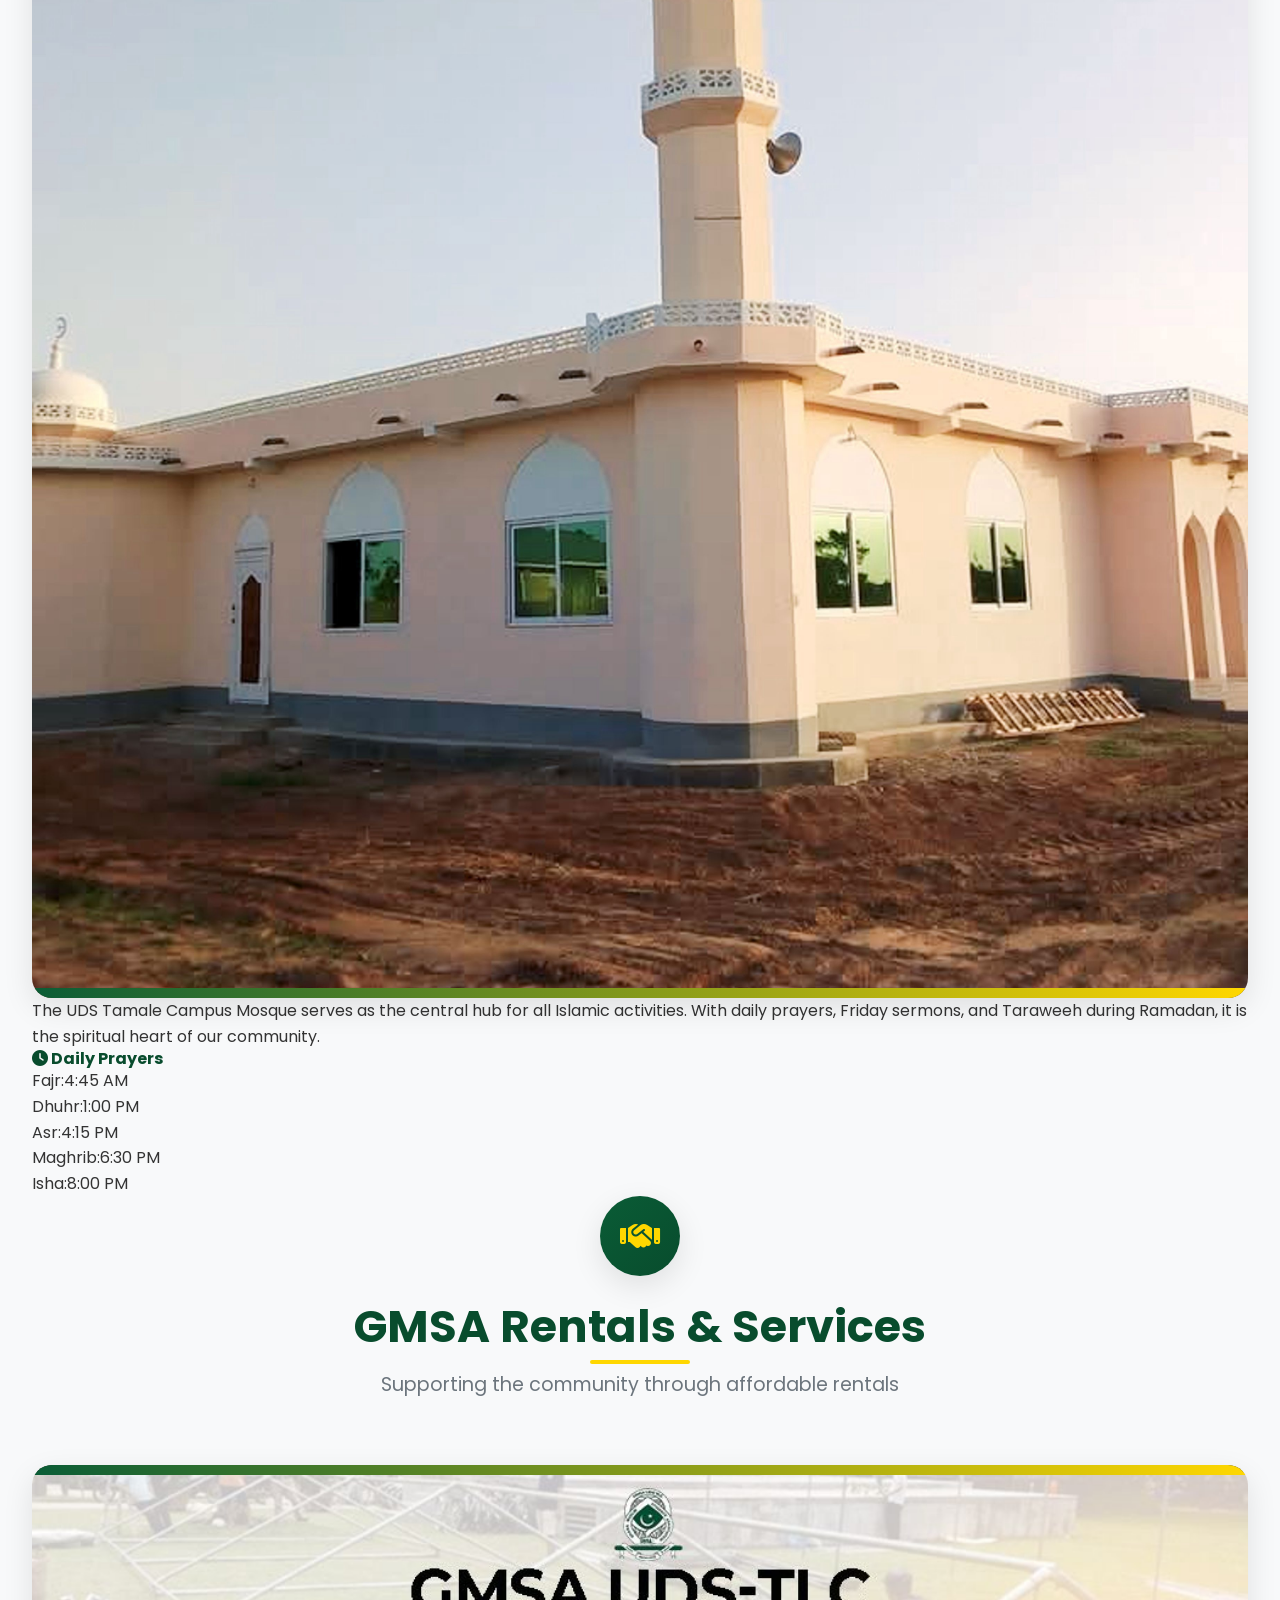
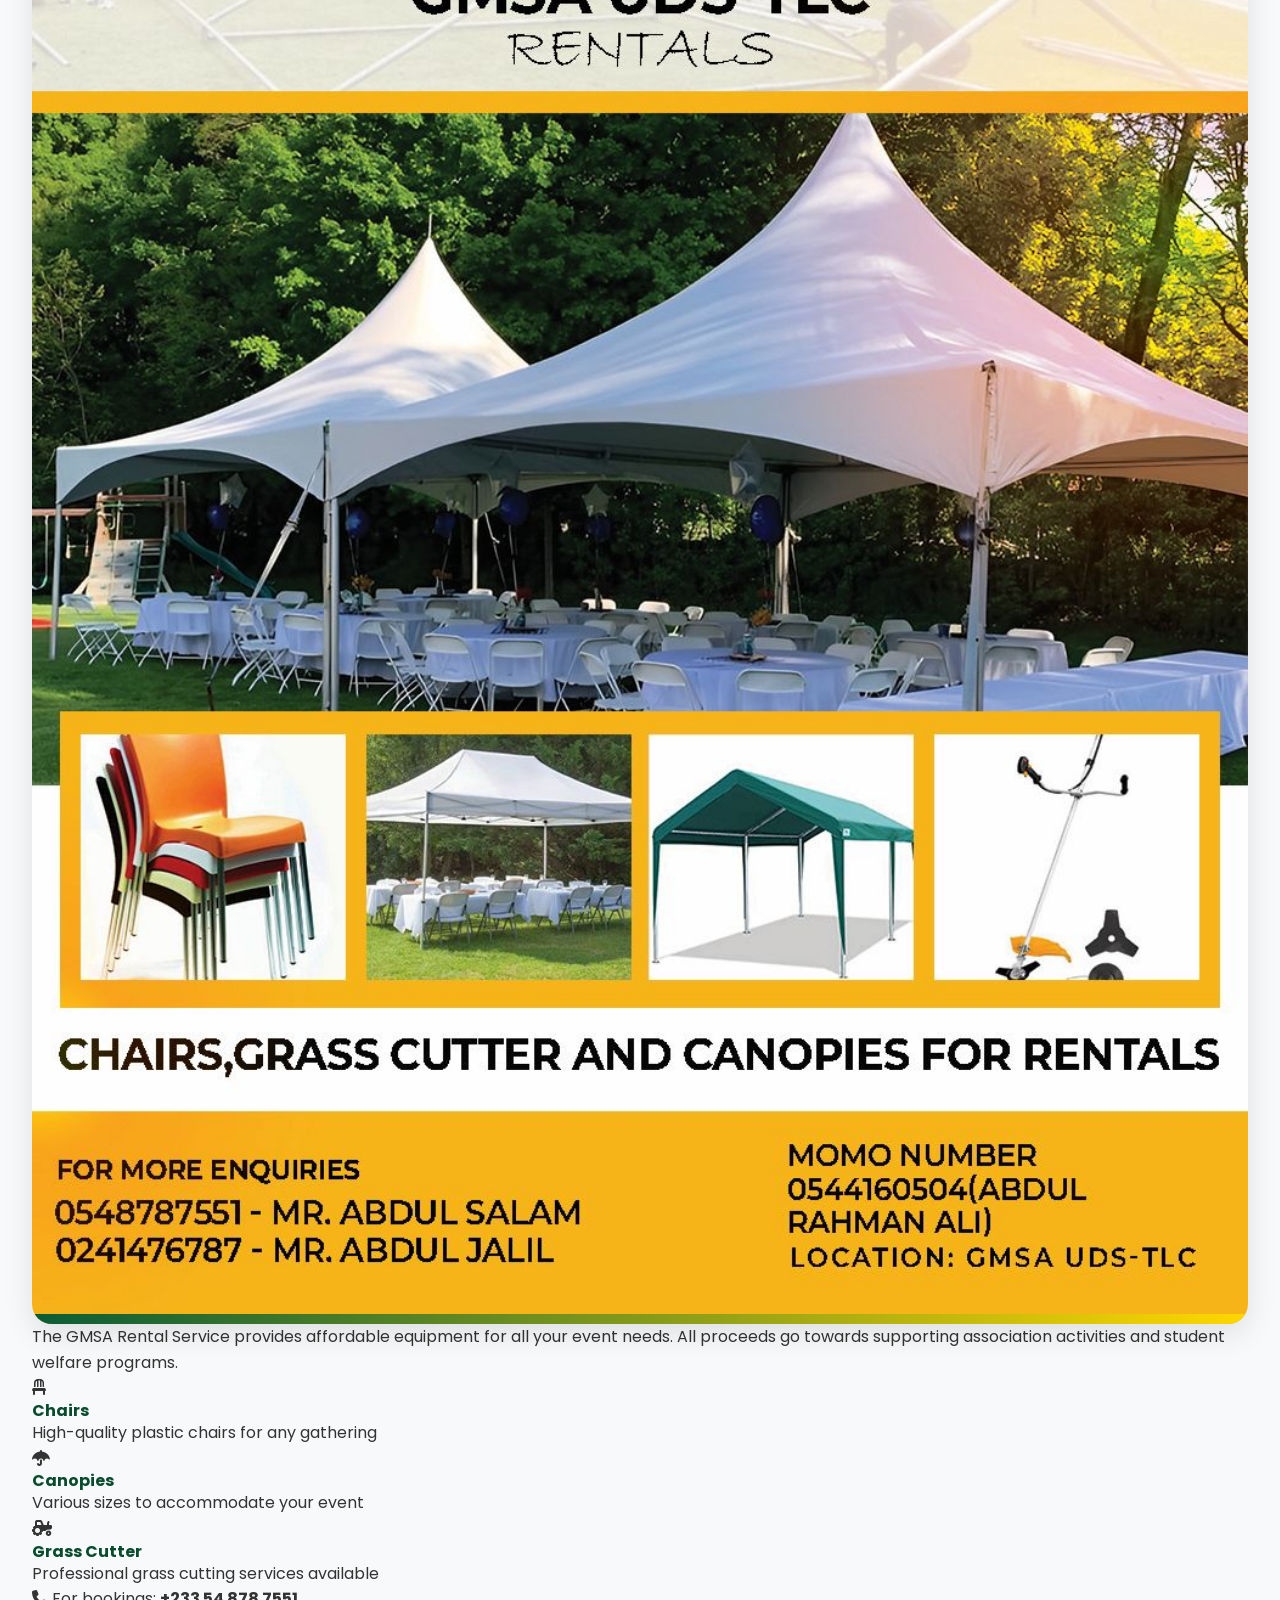
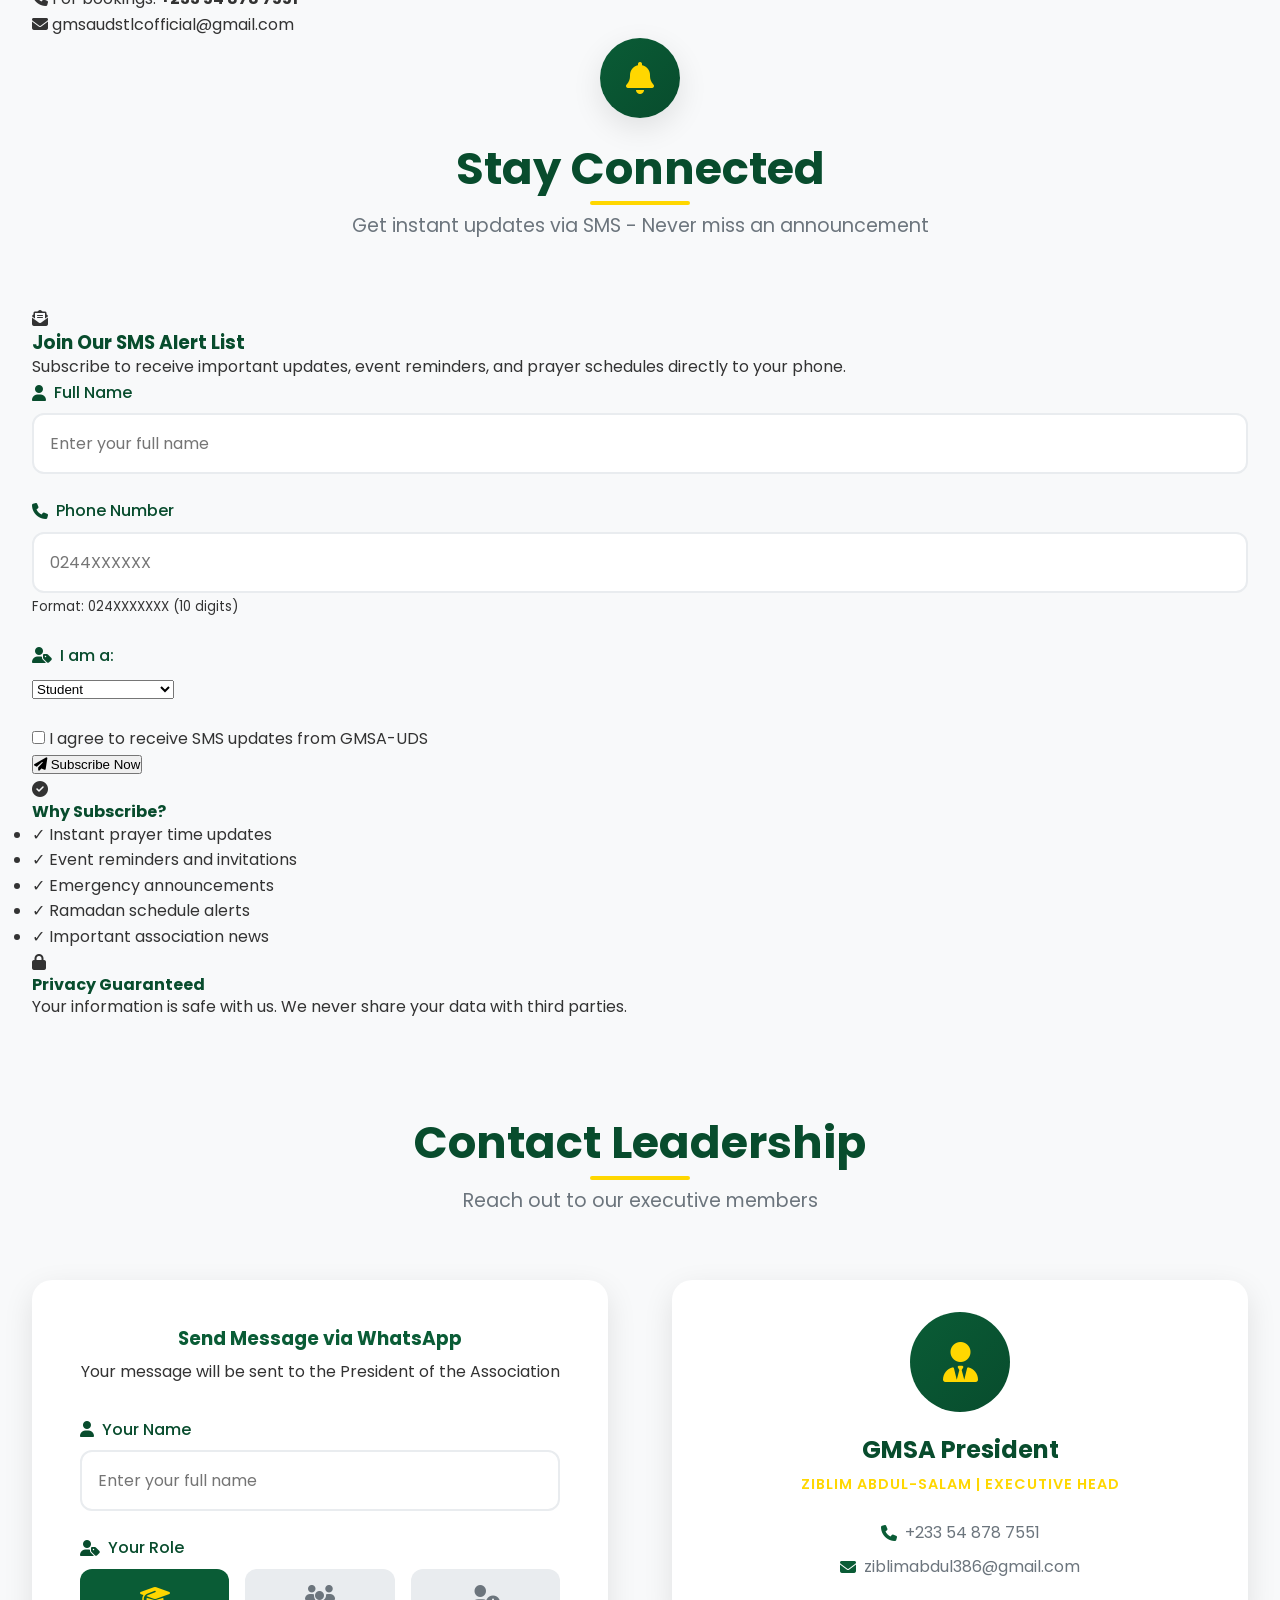
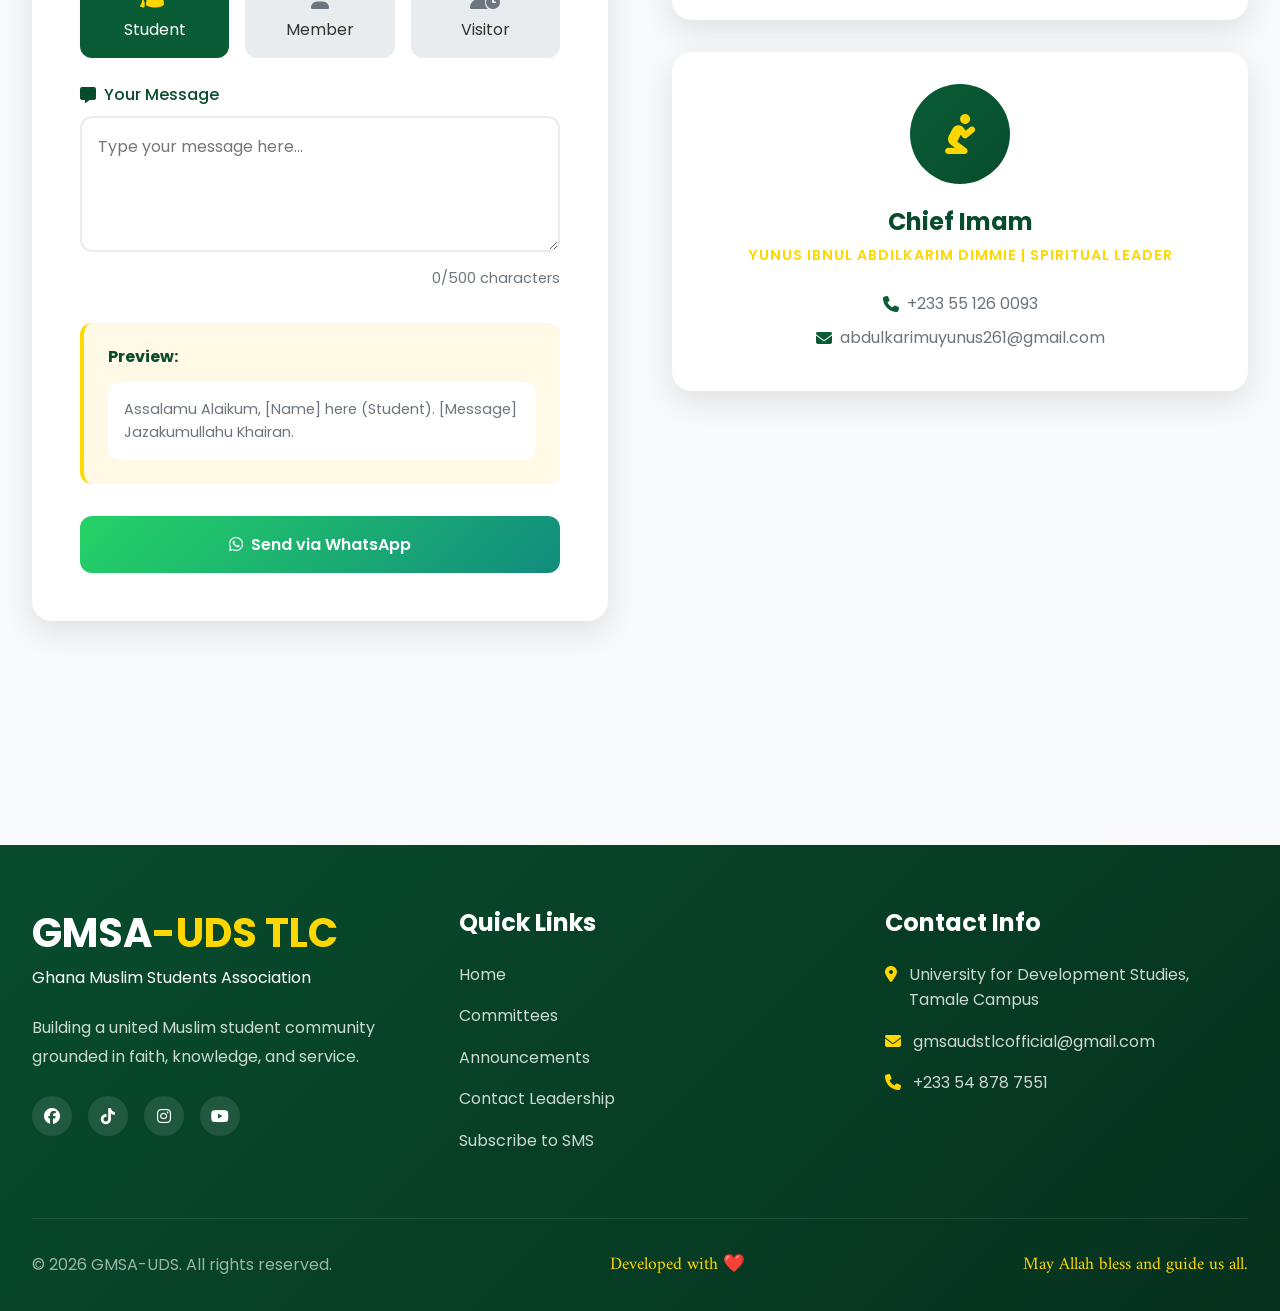
==== commit 9ce3303f: "Update index.html" ====
--- a/index.html
+++ b/index.html
@@ -2,7 +2,7 @@
 <html lang="en">
 <head>
     <meta charset="UTF-8">
-    <meta name="viewport" content="width=device-width, initial-scale=1.0">
+    <meta name="viewport" content="width=device-width, initial-scale=1.0, user-scalable=yes">
     <title>GMSA-UDS | Ghana Muslim Students Association</title>
     <link rel="stylesheet" href="style.css">
     <link rel="stylesheet" href="https://cdnjs.cloudflare.com/ajax/libs/font-awesome/6.4.0/css/all.min.css">
@@ -77,7 +77,7 @@
             
             <div class="hero-cta">
                 <a href="#about" class="cta-btn primary-btn">Discover Our Mission</a>
-                <a href="#contact" class="cta-btn secondary-btn">Connect With Us</a>
+                <a href="#subscribe-section" class="cta-btn secondary-btn">Stay Connected</a>
             </div>
             
             <div class="islamic-ornament bottom-ornament">
@@ -161,17 +161,186 @@
                 <div class="about-image animate__animated animate__fadeInRight">
                     <div class="image-frame">
                         <div class="frame-decoration"></div>
-                        <img src="about-image.jpg" alt="GMSA-UDS Members" class="about-img">
-                        <div class="frame-decoration"></div>
-                    </div>
-                </div>
-<br>
-<!-- business-->
- <div class="about-image animate__animated animate__fadeInRight">
+                        <img src="logo-gmsa.png" alt="GMSA-UDS Members" class="about-img">
+                        <div class="frame-decoration"></div>
+                    </div>
+                </div>
+            </div>
+        </section>
+
+        <!-- Campus Mosque Section -->
+        <section class="mosque-section">
+            <div class="section-header">
+                <div class="section-icon">
+                    <i class="fas fa-mosque"></i>
+                </div>
+                <h2 class="section-title">Our Campus Mosque</h2>
+                <p class="section-subtitle">A place of worship, peace, and community</p>
+            </div>
+            
+            <div class="mosque-content">
+                <div class="mosque-image">
                     <div class="image-frame">
                         <div class="frame-decoration"></div>
-                        <img src="business.jpg" alt="GMSA-UDS Business" class="about-img">
-                        <div class="frame-decoration"></div>
+                        <img src="about-image.jpg" alt="UDS Campus Mosque" class="about-img">
+                        <div class="frame-decoration"></div>
+                    </div>
+                </div>
+                <div class="mosque-text">
+                    <p>The UDS Tamale Campus Mosque serves as the central hub for all Islamic activities. With daily prayers, Friday sermons, and Taraweeh during Ramadan, it is the spiritual heart of our community.</p>
+                    <div class="prayer-times-mini">
+                        <h4><i class="fas fa-clock"></i> Daily Prayers</h4>
+                        <div class="prayer-row"><span>Fajr:</span><span>4:45 AM</span></div>
+                        <div class="prayer-row"><span>Dhuhr:</span><span>1:00 PM</span></div>
+                        <div class="prayer-row"><span>Asr:</span><span>4:15 PM</span></div>
+                        <div class="prayer-row"><span>Maghrib:</span><span>6:30 PM</span></div>
+                        <div class="prayer-row"><span>Isha:</span><span>8:00 PM</span></div>
+                    </div>
+                </div>
+            </div>
+        </section>
+
+        <!-- Rentals & Business Section -->
+        <section class="rentals-section">
+            <div class="section-header">
+                <div class="section-icon">
+                    <i class="fas fa-handshake"></i>
+                </div>
+                <h2 class="section-title">GMSA Rentals & Services</h2>
+                <p class="section-subtitle">Supporting the community through affordable rentals</p>
+            </div>
+            
+            <div class="rentals-content">
+                <div class="rentals-image">
+                    <div class="image-frame">
+                        <div class="frame-decoration"></div>
+                        <img src="business.jpg" alt="GMSA Rentals" class="about-img">
+                        <div class="frame-decoration"></div>
+                    </div>
+                </div>
+                <div class="rentals-text">
+                    <p>The GMSA Rental Service provides affordable equipment for all your event needs. All proceeds go towards supporting association activities and student welfare programs.</p>
+                    <div class="rentals-list">
+                        <div class="rental-item">
+                            <i class="fas fa-chair"></i>
+                            <div>
+                                <h4>Chairs</h4>
+                                <p>High-quality plastic chairs for any gathering</p>
+                            </div>
+                        </div>
+                        <div class="rental-item">
+                            <i class="fas fa-umbrella"></i>
+                            <div>
+                                <h4>Canopies</h4>
+                                <p>Various sizes to accommodate your event</p>
+                            </div>
+                        </div>
+                        <div class="rental-item">
+                            <i class="fas fa-tractor"></i>
+                            <div>
+                                <h4>Grass Cutter</h4>
+                                <p>Professional grass cutting services available</p>
+                            </div>
+                        </div>
+                    </div>
+                    <div class="rental-contact">
+                        <p><i class="fas fa-phone"></i> For bookings: <strong>+233 54 878 7551</strong></p>
+                        <p><i class="fas fa-envelope"></i> gmsaudstlcofficial@gmail.com</p>
+                    </div>
+                </div>
+            </div>
+        </section>
+
+        <!-- Image Gallery Section (Commented - Ready for future use) -->
+        <!--
+        <section class="gallery-section">
+            <div class="section-header">
+                <div class="section-icon">
+                    <i class="fas fa-images"></i>
+                </div>
+                <h2 class="section-title">Event Gallery</h2>
+                <p class="section-subtitle">Moments from our community activities</p>
+            </div>
+            <div class="gallery-grid">
+                <div class="gallery-item"><img src="gallery1.jpg" alt="Event 1"></div>
+                <div class="gallery-item"><img src="gallery2.jpg" alt="Event 2"></div>
+                <div class="gallery-item"><img src="gallery3.jpg" alt="Event 3"></div>
+                <div class="gallery-item"><img src="gallery4.jpg" alt="Event 4"></div>
+                <div class="gallery-item"><img src="gallery5.jpg" alt="Event 5"></div>
+                <div class="gallery-item"><img src="gallery6.jpg" alt="Event 6"></div>
+            </div>
+        </section>
+        -->
+
+        <!-- SMS Subscription Section - Google Sheets Integration -->
+        <section class="sms-subscribe-section" id="subscribe-section">
+            <div class="section-header">
+                <div class="section-icon">
+                    <i class="fas fa-bell"></i>
+                </div>
+                <h2 class="section-title">Stay Connected</h2>
+                <p class="section-subtitle">Get instant updates via SMS - Never miss an announcement</p>
+            </div>
+            
+            <div class="sms-container">
+                <div class="sms-card">
+                    <div class="sms-icon">
+                        <i class="fas fa-envelope-open-text"></i>
+                    </div>
+                    <h3>Join Our SMS Alert List</h3>
+                    <p>Subscribe to receive important updates, event reminders, and prayer schedules directly to your phone.</p>
+                    
+                    <form id="sms-subscribe-form" class="sms-form">
+                        <div class="form-group">
+                            <label for="subscriber-name"><i class="fas fa-user"></i> Full Name</label>
+                            <input type="text" id="subscriber-name" name="name" placeholder="Enter your full name" required>
+                        </div>
+                        
+                        <div class="form-group">
+                            <label for="subscriber-phone"><i class="fas fa-phone"></i> Phone Number</label>
+                            <input type="tel" id="subscriber-phone" name="phone" placeholder="0244XXXXXX" required>
+                            <small>Format: 024XXXXXXX (10 digits)</small>
+                        </div>
+                        
+                        <div class="form-group">
+                            <label for="subscriber-role"><i class="fas fa-user-tag"></i> I am a:</label>
+                            <select id="subscriber-role" name="role">
+                                <option value="Student">Student</option>
+                                <option value="Alumni">Alumni</option>
+                                <option value="Staff">Staff Member</option>
+                                <option value="Community Member">Community Member</option>
+                            </select>
+                        </div>
+                        
+                        <div class="form-check">
+                            <input type="checkbox" id="subscribe-agree" required>
+                            <label for="subscribe-agree">I agree to receive SMS updates from GMSA-UDS</label>
+                        </div>
+                        
+                        <button type="submit" class="subscribe-sms-btn" id="sms-submit-btn">
+                            <i class="fas fa-paper-plane"></i> Subscribe Now
+                        </button>
+                    </form>
+                    
+                    <div id="sms-message" class="sms-message"></div>
+                </div>
+                
+                <div class="sms-info">
+                    <div class="info-card">
+                        <i class="fas fa-check-circle"></i>
+                        <h4>Why Subscribe?</h4>
+                        <ul>
+                            <li>✓ Instant prayer time updates</li>
+                            <li>✓ Event reminders and invitations</li>
+                            <li>✓ Emergency announcements</li>
+                            <li>✓ Ramadan schedule alerts</li>
+                            <li>✓ Important association news</li>
+                        </ul>
+                    </div>
+                    <div class="info-card">
+                        <i class="fas fa-lock"></i>
+                        <h4>Privacy Guaranteed</h4>
+                        <p>Your information is safe with us. We never share your data with third parties.</p>
                     </div>
                 </div>
             </div>
@@ -235,9 +404,6 @@
                             <button type="submit" class="whatsapp-btn">
                                 <i class="fab fa-whatsapp"></i> Send via WhatsApp
                             </button>
-                            <!--<button type="button" id="copy-message" class="copy-btn">
-                                <i class="far fa-copy"></i> Copy Message
-                            </button>-->
                         </div>
                     </form>
                 </div>
@@ -260,7 +426,7 @@
                             <i class="fas fa-pray"></i>
                         </div>
                         <h3 class="leader-name">Chief Imam</h3>
-                        <p class="leader-role">Yunus Ibnul  Abdilkarim Dimmie  | Spiritual Leader</p>
+                        <p class="leader-role">Yunus Ibnul Abdilkarim Dimmie | Spiritual Leader</p>
                         <div class="leader-contact">
                             <p><i class="fas fa-phone"></i>+233 55 126 0093</p>
                             <p><i class="fas fa-envelope"></i> abdulkarimuyunus261@gmail.com</p>
@@ -295,6 +461,7 @@
                     <li><a href="committees.html">Committees</a></li>
                     <li><a href="announcements.html">Announcements</a></li>
                     <li><a href="#contact">Contact Leadership</a></li>
+                    <li><a href="#subscribe-section">Subscribe to SMS</a></li>
                 </ul>
             </div>
             
@@ -310,9 +477,7 @@
         
         <div class="footer-bottom">
             <p>&copy; <span id="current-year"></span> GMSA-UDS. All rights reserved.</p>
-
-<p class="islamic-greeting">Developed with ❤️</p>
-
+            <p class="islamic-greeting">Developed with ❤️</p>
             <p class="islamic-greeting">May Allah bless and guide us all.</p>
         </div>
     </footer>
